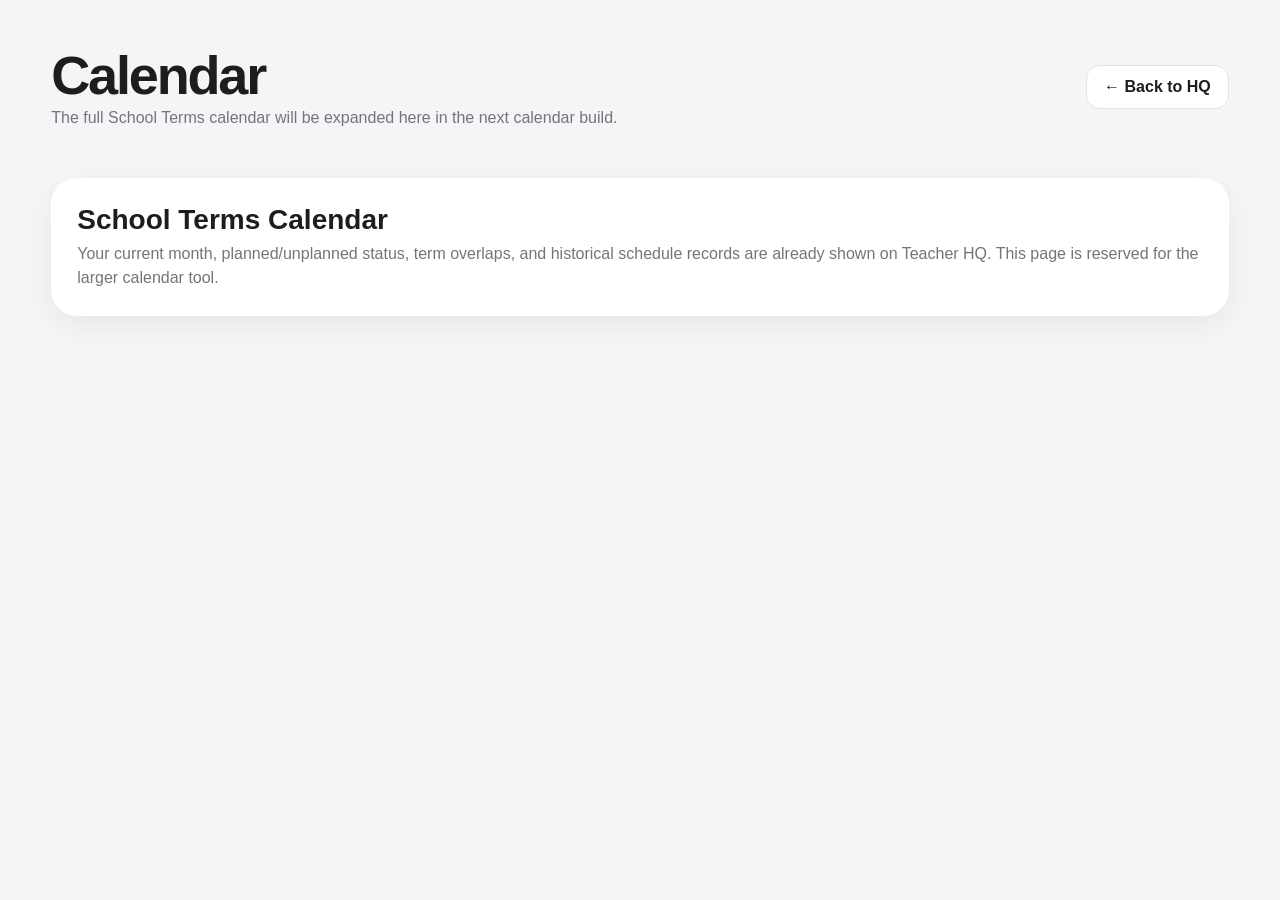
==== calendar.html @ 2811dc29 "Add Grade 4 Math curriculum and refined unit calendar" ====
<!DOCTYPE html>
<html lang="en">
<head>
  <meta charset="UTF-8" />
  <meta name="viewport" content="width=device-width, initial-scale=1.0" />
  <title>Calendar — Teacher HQ</title>
  <link rel="stylesheet" href="styles.css?v=5" />
</head>

<body>
  <main class="page-shell">
    <header class="top-bar">
      <div>
        <h1>Calendar</h1>
        <p class="section-subtitle">
          The full School Terms calendar will be expanded here in the next calendar build.
        </p>
      </div>

      <a href="index.html" class="secondary-button" style="text-decoration:none;">
        ← Back to HQ
      </a>
    </header>

    <section class="section">
      <div class="calendar-card">
        <h2>School Terms Calendar</h2>
        <p class="section-subtitle">
          Your current month, planned/unplanned status, term overlaps, and historical schedule records are already shown on Teacher HQ. This page is reserved for the larger calendar tool.
        </p>
      </div>
    </section>
  </main>
</body>
</html>
---- styles.css ----
:root {
  --bg: #f5f5f7;
  --surface: #ffffff;
  --surface-soft: #f0f0f2;
  --text: #1d1d1f;
  --muted: #74747a;
  --border: #e3e3e8;
  --shadow: 0 10px 30px rgba(0, 0, 0, 0.06);
  --radius: 22px;

  --danger: #e5484d;
  --danger-soft: #fff1f1;
  --success: #2e9d62;
  --success-soft: #ecf8f1;
  --warning: #d89a19;
  --warning-soft: #fff8e5;

  --admin: #5f82d9;
  --prep: #9167d8;
  --recess: #f08c46;
  --lunch: #d8ab2f;
  --duty: #3aa5a0;
  --other: #8c8c94;
}

* {
  box-sizing: border-box;
}

html {
  font-family: -apple-system, BlinkMacSystemFont, "Segoe UI", sans-serif;
}

body {
  margin: 0;
  background: var(--bg);
  color: var(--text);
}

button,
input,
select {
  font: inherit;
}

button {
  cursor: pointer;
}

.hidden {
  display: none !important;
}

.view {
  min-height: 100vh;
}

.page-shell {
  width: min(1180px, 92%);
  margin: 0 auto;
  padding: 44px 0 80px;
}

h1,
h2,
h3,
h4,
p {
  margin-top: 0;
}

h1 {
  margin-bottom: 0;
  font-size: clamp(36px, 5vw, 54px);
  letter-spacing: -0.04em;
}

h2 {
  margin-bottom: 6px;
  font-size: 28px;
}

h3 {
  margin-bottom: 8px;
  font-size: 21px;
}

.section {
  margin-top: 48px;
}

.section-heading-row {
  display: flex;
  align-items: flex-start;
  justify-content: space-between;
  gap: 20px;
  margin-bottom: 18px;
}

.section-subtitle {
  margin: 0;
  color: var(--muted);
  line-height: 1.5;
}

.small-label {
  margin: 0 0 4px;
  color: var(--muted);
  font-size: 12px;
  font-weight: 700;
  text-transform: uppercase;
  letter-spacing: 0.07em;
}


/* ---------------------------------------------------------
   BUTTONS
---------------------------------------------------------- */

.primary-button,
.secondary-button {
  border: 0;
  border-radius: 14px;
  padding: 12px 17px;
  font-weight: 700;
}

.primary-button {
  background: #1d1d1f;
  color: white;
}

.primary-button:hover {
  background: #353538;
}

.secondary-button {
  background: var(--surface);
  color: var(--text);
  border: 1px solid var(--border);
}

.secondary-button:hover {
  background: #fafafa;
}

.text-button {
  padding: 0;
  border: 0;
  background: transparent;
  color: #5668d8;
  font-weight: 700;
}

.icon-button,
.close-button {
  display: grid;
  place-items: center;
  border: 0;
  background: var(--surface-soft);
  color: var(--text);
}

.icon-button {
  width: 38px;
  height: 38px;
  border-radius: 50%;
}

.close-button {
  width: 38px;
  height: 38px;
  border-radius: 12px;
  font-size: 25px;
}

.stacked-actions {
  display: flex;
  justify-content: center;
  flex-wrap: wrap;
  gap: 10px;
}


/* ---------------------------------------------------------
   USER SELECTION
---------------------------------------------------------- */

.user-selection-shell {
  width: min(850px, 92%);
  margin: 0 auto;
  padding: 90px 0;
  text-align: center;
}

.welcome-heading {
  margin-bottom: 38px;
}

.welcome-heading p {
  margin-top: 12px;
  color: var(--muted);
}

.profile-grid {
  display: grid;
  grid-template-columns: repeat(auto-fit, minmax(170px, 1fr));
  gap: 18px;
  margin: 0 auto 28px;
}

.profile-card {
  padding: 25px;
  border: 1px solid var(--border);
  border-radius: var(--radius);
  background: var(--surface);
  box-shadow: var(--shadow);
  transition:
    transform 0.18s ease,
    box-shadow 0.18s ease;
}

.profile-card:hover {
  transform: translateY(-3px);
  box-shadow: 0 14px 34px rgba(0, 0, 0, 0.09);
}

.profile-avatar {
  width: 74px;
  height: 74px;
  margin: 0 auto 14px;
  border-radius: 50%;
  overflow: hidden;
  background: #dddddf;
}

.profile-avatar img,
.mini-avatar img {
  width: 100%;
  height: 100%;
  object-fit: cover;
}

.profile-name {
  margin: 0;
  font-weight: 750;
  font-size: 18px;
}


/* ---------------------------------------------------------
   HEADER
---------------------------------------------------------- */

.top-bar {
  display: flex;
  align-items: center;
  justify-content: space-between;
  gap: 20px;
}

.current-user-area {
  display: flex;
  align-items: center;
  gap: 11px;
}

.mini-avatar {
  width: 46px;
  height: 46px;
  flex: 0 0 auto;
  border-radius: 50%;
  overflow: hidden;
}

.current-user-text {
  display: flex;
  flex-direction: column;
  align-items: flex-start;
  gap: 3px;
}

#currentUsername {
  font-weight: 750;
}

.read-only-badge {
  display: inline-block;
  margin-top: 8px;
  padding: 5px 9px;
  border-radius: 999px;
  background: #ececf2;
  color: #5d5d65;
  font-size: 12px;
  font-weight: 750;
}

body.read-only .edit-only {
  display: none !important;
}


/* ---------------------------------------------------------
   NOTICES
---------------------------------------------------------- */

.notice {
  display: flex;
  align-items: flex-start;
  gap: 14px;
  margin-bottom: 14px;
  padding: 16px 18px;
  border-radius: 16px;
  border: 1px solid var(--border);
}

.notice > div:nth-child(2) {
  flex: 1;
}

.notice strong {
  display: block;
  margin-bottom: 4px;
}

.notice p {
  margin: 0;
  font-size: 13px;
  line-height: 1.4;
}

.notice-icon {
  display: grid;
  place-items: center;
  width: 34px;
  height: 34px;
  flex: 0 0 auto;
  border-radius: 50%;
  color: white;
  font-weight: 800;
}

.notice-danger {
  border-color: #f0b5b5;
  background: var(--danger-soft);
}

.notice-danger .notice-icon {
  background: var(--danger);
}

.notice-danger p {
  color: #7d4a4a;
}

.notice-warning {
  border-color: #ead395;
  background: var(--warning-soft);
}

.notice-warning .notice-icon {
  background: var(--warning);
}

.notice-warning p {
  color: #775f24;
}

.notice-backup {
  border-color: #c9d3f0;
  background: #f2f5ff;
}

.notice-backup .notice-icon {
  background: #5f76c7;
}

.notice-backup p {
  color: #56617e;
}


/* ---------------------------------------------------------
   CALENDAR
---------------------------------------------------------- */

.calendar-card {
  padding: 26px;
  border-radius: 26px;
  background: var(--surface);
  box-shadow: var(--shadow);
  cursor: pointer;
  transition:
    transform 0.18s ease,
    box-shadow 0.18s ease;
}

.calendar-card:hover {
  transform: translateY(-2px);
  box-shadow: 0 14px 34px rgba(0, 0, 0, 0.09);
}

.calendar-header {
  display: flex;
  align-items: center;
  justify-content: space-between;
  gap: 18px;
  margin-bottom: 18px;
}

.calendar-header h3 {
  margin: 0;
  font-size: 25px;
}

.calendar-controls {
  display: flex;
  gap: 8px;
}

.calendar-grid {
  display: grid;
  grid-template-columns: repeat(7, minmax(0, 1fr));
  gap: 7px;
}

.weekday {
  padding: 7px 2px 9px;
  text-align: center;
  color: var(--muted);
  font-size: 12px;
  font-weight: 700;
}

.day {
  position: relative;
  min-height: 66px;
  padding: 8px;
  border-radius: 13px;
  background: #fbfbfc;
  font-size: 14px;
  cursor: pointer;
}

.day:hover {
  outline: 2px solid #dedee4;
}

.day.weekend {
  color: #a2a2a8;
  background: #f4f4f5;
}

.day.today {
  box-shadow: inset 0 0 0 2px #1d1d1f;
  font-weight: 800;
}

.day.past {
  opacity: 0.55;
}

.day.empty {
  visibility: hidden;
}

.day-number {
  display: inline-block;
  min-width: 24px;
}

.day-statuses {
  display: flex;
  flex-wrap: wrap;
  gap: 4px;
  margin-top: 7px;
}

.calendar-status {
  display: inline-flex;
  align-items: center;
  justify-content: center;
  min-width: 20px;
  height: 20px;
  padding: 0 6px;
  border-radius: 999px;
  color: white;
  font-size: 10px;
  font-weight: 800;
}

.status-red {
  background: var(--danger);
}

.status-green {
  background: var(--success);
}

.status-yellow {
  background: var(--warning);
  color: #33260a;
}

.calendar-legend {
  display: flex;
  flex-wrap: wrap;
  gap: 14px;
  margin-top: 16px;
  color: var(--muted);
  font-size: 12px;
}

.calendar-legend span {
  display: inline-flex;
  align-items: center;
  gap: 6px;
}

.legend-dot {
  width: 9px;
  height: 9px;
  border-radius: 50%;
}

.legend-red {
  background: var(--danger);
}

.legend-green {
  background: var(--success);
}

.legend-yellow {
  background: var(--warning);
}

.legend-grey {
  background: #a7a7ae;
}

.calendar-footer {
  margin-top: 14px;
  color: var(--muted);
  font-size: 13px;
  text-align: right;
}


/* ---------------------------------------------------------
   TERM SUMMARY / TERMS
---------------------------------------------------------- */

.term-summary-list {
  display: grid;
  grid-template-columns: repeat(auto-fit, minmax(210px, 1fr));
  gap: 12px;
  margin-top: 18px;
}

.term-summary-card,
.term-card {
  padding: 17px;
  border: 1px solid var(--border);
  border-radius: 17px;
  background: var(--surface);
}

.term-summary-card strong,
.term-card strong {
  display: block;
}

.term-summary-meta,
.term-meta {
  margin-top: 5px;
  color: var(--muted);
  font-size: 12px;
  line-height: 1.45;
}

.term-summary-card.current {
  border-color: #9bcbb0;
  box-shadow: inset 0 0 0 1px #9bcbb0;
}

.term-summary-card.past-term {
  opacity: 0.6;
}

.terms-list {
  display: grid;
  gap: 12px;
}

.term-card {
  display: flex;
  align-items: center;
  justify-content: space-between;
  gap: 18px;
}

.term-card-actions {
  flex: 0 0 auto;
}


/* ---------------------------------------------------------
   WEEKLY SCHEDULE
---------------------------------------------------------- */

.weekly-term-group {
  margin-bottom: 24px;
}

.weekly-term-heading {
  display: flex;
  align-items: baseline;
  justify-content: space-between;
  gap: 12px;
  margin-bottom: 10px;
}

.weekly-term-heading p {
  margin: 0;
  color: var(--muted);
  font-size: 12px;
}

.weekly-schedule {
  display: grid;
  grid-template-columns: repeat(7, minmax(150px, 1fr));
  gap: 12px;
  overflow-x: auto;
}

.weekday-column {
  min-width: 150px;
  padding: 15px;
  border-radius: 18px;
  background: var(--surface);
  border: 1px solid var(--border);
}

.weekday-column h4 {
  margin-bottom: 13px;
  text-align: center;
}

.weekend-column {
  background: #f3f3f5;
  opacity: 0.78;
}

.weekday-blocks {
  display: flex;
  flex-direction: column;
  gap: 9px;
}

.schedule-block {
  padding: 11px;
  border-radius: 13px;
  background: #f2f2f4;
  border-left: 4px solid var(--other);
}

.schedule-block.block-instructional-unplanned {
  background: var(--danger-soft);
  border-left-color: var(--danger);
}

.schedule-block.block-instructional-planned {
  background: var(--success-soft);
  border-left-color: var(--success);
}

.schedule-block.block-admin {
  border-left-color: var(--admin);
}

.schedule-block.block-prep {
  border-left-color: var(--prep);
}

.schedule-block.block-recess {
  border-left-color: var(--recess);
}

.schedule-block.block-lunch {
  border-left-color: var(--lunch);
}

.schedule-block.block-duty {
  border-left-color: var(--duty);
}

.schedule-block.block-other {
  border-left-color: var(--other);
}

.schedule-block-time {
  margin-bottom: 4px;
  font-size: 12px;
  color: var(--muted);
  font-weight: 700;
}

.schedule-block-title {
  font-weight: 750;
  line-height: 1.3;
}

.schedule-block-detail {
  margin-top: 3px;
  color: var(--muted);
  font-size: 12px;
  line-height: 1.35;
}

.schedule-block-actions {
  display: flex;
  gap: 10px;
  margin-top: 9px;
}

.schedule-block-actions button {
  padding: 0;
  border: 0;
  background: transparent;
  color: #5668d8;
  font-size: 12px;
  font-weight: 700;
}


/* ---------------------------------------------------------
   BACKUP & SHARE
---------------------------------------------------------- */

.backup-actions {
  display: flex;
  flex-wrap: wrap;
  gap: 10px;
}

.backup-status {
  margin-top: 12px;
}


/* ---------------------------------------------------------
   DAY DETAILS
---------------------------------------------------------- */

.day-details-list {
  display: grid;
  gap: 10px;
}

.day-detail-card {
  padding: 14px;
  border: 1px solid var(--border);
  border-radius: 14px;
  background: #fafafa;
  border-left: 4px solid var(--other);
}

.day-detail-card.past-occurrence {
  opacity: 0.62;
}

.day-detail-card.status-unplanned {
  background: var(--danger-soft);
  border-left-color: var(--danger);
}

.day-detail-card.status-planned {
  background: var(--success-soft);
  border-left-color: var(--success);
}

.day-detail-card.status-conflict {
  box-shadow: inset 0 0 0 2px #e8c564;
}

.day-detail-header {
  display: flex;
  justify-content: space-between;
  gap: 14px;
}

.day-detail-actions {
  margin-top: 10px;
}

.conflict-note {
  display: inline-block;
  margin-top: 7px;
  padding: 4px 7px;
  border-radius: 8px;
  background: var(--warning-soft);
  color: #765d20;
  font-size: 11px;
  font-weight: 700;
}


/* ---------------------------------------------------------
   MODALS
---------------------------------------------------------- */

.modal {
  width: min(650px, 92vw);
  max-height: 90vh;
  padding: 0;
  border: 0;
  border-radius: 24px;
  background: transparent;
}

.large-modal {
  width: min(1150px, 95vw);
}

.modal::backdrop {
  background: rgba(20, 20, 24, 0.42);
  backdrop-filter: blur(4px);
}

.modal-content {
  max-height: 90vh;
  overflow-y: auto;
  padding: 27px;
  border-radius: 24px;
  background: var(--surface);
}

.modal-heading {
  display: flex;
  align-items: flex-start;
  justify-content: space-between;
  gap: 16px;
  margin-bottom: 25px;
}

.modal-heading h2 {
  margin: 0;
}

.modal-actions {
  display: flex;
  justify-content: flex-end;
  gap: 10px;
  margin-top: 28px;
}


/* ---------------------------------------------------------
   FORMS
---------------------------------------------------------- */

.form-field {
  display: flex;
  flex-direction: column;
  gap: 7px;
  margin-bottom: 17px;
}

.form-field > span,
.form-field legend,
.field-heading {
  font-size: 13px;
  font-weight: 750;
}

.form-field small {
  color: var(--muted);
  font-weight: 500;
  line-height: 1.4;
}

.form-field input,
.form-field select {
  width: 100%;
  padding: 11px 12px;
  border: 1px solid var(--border);
  border-radius: 12px;
  background: #fafafa;
  color: var(--text);
  outline: none;
}

.form-field input:focus,
.form-field select:focus {
  border-color: #9a9af8;
  box-shadow: 0 0 0 3px rgba(100, 100, 255, 0.11);
}

.form-grid {
  display: grid;
  grid-template-columns: repeat(3, minmax(0, 1fr));
  gap: 14px;
}

.two-column-grid {
  grid-template-columns: repeat(2, minmax(0, 1fr));
}

fieldset.form-field {
  padding: 0;
  border: 0;
}

.colour-options {
  display: flex;
  flex-wrap: wrap;
  gap: 10px;
  margin-top: 7px;
}

.colour-choice {
  width: 38px;
  height: 38px;
  border: 3px solid transparent;
  border-radius: 50%;
  background: var(--profile-colour);
}

.colour-choice.selected {
  border-color: #1d1d1f;
  transform: scale(1.08);
}

.setup-section {
  padding-top: 6px;
  margin-bottom: 30px;
}

.checkbox-row {
  display: flex;
  align-items: center;
  gap: 9px;
  margin: 5px 0 16px;
  font-weight: 650;
}

.split-grade-options {
  display: grid;
  grid-template-columns: repeat(auto-fit, minmax(115px, 1fr));
  gap: 8px;
  margin-bottom: 16px;
}

.split-grade-options label {
  display: flex;
  align-items: center;
  gap: 7px;
  padding: 9px;
  border: 1px solid var(--border);
  border-radius: 11px;
}

.custom-entry-row {
  display: flex;
  gap: 20px;
  margin-top: 10px;
}


/* ---------------------------------------------------------
   REPEATING DAY SELECTOR
---------------------------------------------------------- */

.day-selector-field {
  grid-column: 1 / -1;
}

.day-checkbox-row {
  display: grid;
  grid-template-columns: repeat(7, minmax(58px, 1fr));
  gap: 8px;
}

.day-checkbox {
  position: relative;
}

.day-checkbox input {
  position: absolute;
  opacity: 0;
  pointer-events: none;
}

.day-checkbox span {
  display: block;
  padding: 10px 8px;
  border: 1px solid var(--border);
  border-radius: 11px;
  background: #fafafa;
  text-align: center;
  font-size: 13px;
  font-weight: 700;
  transition:
    background 0.15s ease,
    border-color 0.15s ease,
    transform 0.15s ease;
}

.day-checkbox input:checked + span {
  background: #1d1d1f;
  color: white;
  border-color: #1d1d1f;
}

.day-checkbox span:hover {
  transform: translateY(-1px);
}

.day-checkbox.weekend-day span {
  color: #99999f;
  background: #f2f2f4;
}

.day-checkbox.weekend-day input:checked + span {
  color: white;
  background: #66666b;
  border-color: #66666b;
}


/* ---------------------------------------------------------
   MOBILE
---------------------------------------------------------- */

@media (max-width: 800px) {
  .top-bar,
  .section-heading-row,
  .term-card {
    align-items: flex-start;
    flex-direction: column;
  }

  .form-grid,
  .two-column-grid {
    grid-template-columns: 1fr;
  }

  .notice {
    flex-wrap: wrap;
  }
}

@media (max-width: 520px) {
  .day-checkbox-row {
    grid-template-columns: repeat(4, 1fr);
  }

  .page-shell {
    padding-top: 28px;
  }

  .user-selection-shell {
    padding-top: 55px;
  }

  .calendar-card {
    padding: 17px;
  }

  .day {
    min-height: 52px;
    padding: 6px;
  }

  .current-user-area {
    width: 100%;
  }
}

/* =========================================================
   RELEASE: DAYS OFF + READ-ONLY UPLOAD + UNIT PLANNER
========================================================= */

.title-row {
  display: flex;
  align-items: center;
  gap: 12px;
  flex-wrap: wrap;
}

.avatar-initial {
  width: 100%;
  height: 100%;
  display: grid;
  place-items: center;
  font-size: 24px;
  font-weight: 800;
  color: #1d1d1f;
}

.section-action-row {
  display: flex;
  gap: 10px;
  flex-wrap: wrap;
}

.icon-text-button {
  white-space: nowrap;
}

.extra-large-modal {
  width: min(1280px, 96vw);
}

.notice-info {
  background: #eef6ff;
  border-color: #b9d7ff;
}

.notice-info .notice-icon {
  background: #4e8de8;
}

.notice-info p {
  color: #49627e;
}

.legend-blue {
  background: #4e8de8;
}

.legend-available {
  background: #30b978;
}

.legend-off {
  background: #4e8de8;
}

.legend-purple {
  background: #8c6cff;
}

.weekend-heading {
  opacity: .55;
}

.day.no-school-day {
  background: #eef5ff;
  color: #49627e;
  box-shadow: inset 0 0 0 1px #c5dcfa;
}

.day-off-chip {
  position: absolute;
  left: 5px;
  right: 5px;
  bottom: 5px;
  border-radius: 7px;
  padding: 3px 5px;
  background: #dbeaff;
  color: #315f98;
  font-size: 9px;
  font-weight: 800;
  text-align: center;
  overflow: hidden;
  text-overflow: ellipsis;
  white-space: nowrap;
}

.day-off-chip.pd-chip {
  background: #d8eaff;
  color: #245eaa;
}

.day-exception-summary {
  margin-bottom: 14px;
  padding: 13px 15px;
  border-radius: 14px;
  background: #eef5ff;
  border: 1px solid #c5dcfa;
  color: #315f98;
  font-weight: 700;
}

.day-exception-summary.pd-summary {
  background: #eef6ff;
}

.days-off-layout {
  display: grid;
  grid-template-columns: minmax(0, 1fr) minmax(320px, .8fr);
  gap: 28px;
}

.day-off-form {
  padding: 18px;
  border: 1px solid var(--border);
  border-radius: 18px;
  background: #fafafa;
}

.days-off-list {
  display: flex;
  flex-direction: column;
  gap: 10px;
}

.day-off-card {
  display: flex;
  align-items: center;
  justify-content: space-between;
  gap: 16px;
  padding: 14px;
  border: 1px solid var(--border);
  border-radius: 14px;
  background: var(--surface);
}

.day-off-pd-day {
  border-left: 4px solid #4e8de8;
}

.day-off-holiday {
  border-left: 4px solid #35a66f;
}

.day-off-other {
  border-left: 4px solid #8c8c94;
}

.danger-text {
  color: #c53e45;
}

.compact-actions {
  margin-top: 10px;
}

.unit-overview-list,
.unit-planner-list {
  display: grid;
  grid-template-columns: repeat(auto-fit, minmax(230px, 1fr));
  gap: 14px;
}

.empty-state-card {
  padding: 22px;
  border: 1px dashed #cfd0d6;
  border-radius: 18px;
  background: rgba(255,255,255,.55);
  color: var(--muted);
  line-height: 1.45;
}

.empty-state {
  color: var(--muted);
  line-height: 1.5;
}

.unit-card {
  display: flex;
  flex-direction: column;
  align-items: flex-start;
  gap: 7px;
  width: 100%;
  padding: 18px;
  border: 1px solid var(--border);
  border-radius: 18px;
  background: var(--surface);
  color: var(--text);
  text-align: left;
  box-shadow: 0 5px 18px rgba(0,0,0,.04);
  transition: transform .15s ease, box-shadow .15s ease;
}

.unit-card:hover {
  transform: translateY(-2px);
  box-shadow: 0 9px 24px rgba(0,0,0,.08);
}

.unit-card strong {
  font-size: 18px;
}

.unit-review-flag,
.unit-surplus-label {
  display: inline-flex;
  padding: 5px 8px;
  border-radius: 999px;
  font-size: 11px;
  font-weight: 750;
}

.unit-review-flag {
  background: #fff5cf;
  color: #7b6512;
}

.unit-surplus-label {
  background: #edf8f1;
  color: #28784d;
}

.unit-wizard-content {
  min-height: min(780px, 90vh);
}

.wizard-progress {
  display: grid;
  grid-template-columns: repeat(4, 1fr);
  gap: 8px;
  margin-bottom: 26px;
}

.wizard-progress span {
  padding: 9px 10px;
  border-radius: 999px;
  background: #eeeef1;
  color: var(--muted);
  text-align: center;
  font-size: 12px;
  font-weight: 750;
}

.wizard-progress span.active {
  background: #1d1d1f;
  color: white;
}

.wizard-progress span.complete {
  background: #e8f6ee;
  color: #28784d;
}

.wizard-step {
  min-height: 430px;
}

.wizard-actions {
  display: flex;
  justify-content: space-between;
  gap: 12px;
  margin-top: 24px;
  padding-top: 18px;
  border-top: 1px solid var(--border);
}

.manual-class-box {
  margin-top: 22px;
  padding: 18px;
  border-radius: 16px;
  background: #f7f7f9;
  border: 1px solid var(--border);
}

.selection-summary {
  margin-top: 16px;
  padding: 13px 15px;
  border-radius: 14px;
  background: #f0f3ff;
  border: 1px solid #d8defa;
  color: #34427d;
  line-height: 1.45;
}

.allocation-grid {
  display: grid;
  grid-template-columns: 1fr auto 1fr;
  align-items: center;
  gap: 18px;
  margin-top: 18px;
}

.allocation-or {
  width: 42px;
  height: 42px;
  display: grid;
  place-items: center;
  border-radius: 50%;
  background: #eeeef1;
  color: var(--muted);
  font-size: 12px;
  font-weight: 800;
}

.curriculum-browser {
  display: flex;
  flex-direction: column;
  gap: 10px;
}

.curriculum-level {
  border: 1px solid var(--border);
  border-radius: 14px;
  background: var(--surface);
  overflow: hidden;
}

.curriculum-level > summary {
  display: flex;
  align-items: center;
  justify-content: space-between;
  gap: 12px;
  padding: 14px 16px;
  cursor: pointer;
  list-style: none;
}

.curriculum-level > summary::-webkit-details-marker {
  display: none;
}

.curriculum-level > summary::before {
  content: "▸";
  margin-right: 7px;
  color: var(--muted);
}

.curriculum-level[open] > summary::before {
  content: "▾";
}

.curriculum-grade {
  border-left: 5px solid #33c7ff;
}

.curriculum-organizing-idea,
.curriculum-gq,
.curriculum-lo {
  margin: 0 14px 12px;
  box-shadow: none;
}

.curriculum-organizing-idea {
  border-left: 4px solid #8c6cff;
}

.curriculum-gq {
  border-left: 4px solid #ffb347;
}

.curriculum-lo {
  border-left: 4px solid #39d98a;
}

.curriculum-card-title {
  display: flex;
  flex-direction: column;
  gap: 4px;
  flex: 1;
}

.curriculum-card-title strong {
  font-size: 15px;
}

.curriculum-card-title small {
  color: var(--muted);
  font-weight: 500;
  line-height: 1.35;
}

.curriculum-select-all {
  border: 0;
  border-radius: 999px;
  padding: 6px 9px;
  background: #f0f0f3;
  color: #4f4f58;
  font-size: 11px;
  font-weight: 750;
  white-space: nowrap;
}

.curriculum-select-all.selected {
  background: #1d1d1f;
  color: white;
}

.curriculum-type-box {
  margin: 10px 14px 14px;
  padding: 12px;
  border-radius: 12px;
  background: #fafafa;
  border: 1px solid #ececf0;
}

.curriculum-type-header {
  display: flex;
  align-items: center;
  justify-content: space-between;
  gap: 10px;
  margin-bottom: 9px;
}

.curriculum-leaf {
  display: flex;
  align-items: flex-start;
  gap: 9px;
  padding: 8px 4px;
  line-height: 1.42;
  font-size: 13px;
}

.curriculum-leaf input {
  margin-top: 3px;
}

.unit-month-title {
  margin: 8px 0 14px;
  font-size: 22px;
}

.unit-calendar-grid {
  margin-bottom: 12px;
}

.unit-calendar-day {
  border: 0;
  color: inherit;
  font: inherit;
  cursor: pointer;
}

.unit-calendar-day:hover {
  box-shadow: inset 0 0 0 2px #8c6cff;
}

.unit-calendar-day.unit-start-date {
  box-shadow: inset 0 0 0 3px #1d1d1f;
}

.unit-calendar-day.unit-lesson-date {
  background: #f0ebff;
}

.unit-calendar-day.unit-off-day {
  background: #eef5ff;
  color: #49627e;
}

.unit-calendar-note {
  position: relative;
  display: block;
  width: calc(100% - 8px);
  margin: 2px auto;
  padding: 3px 4px;
  border-radius: 6px;
  font-size: 9px;
  font-weight: 750;
  line-height: 1.2;
}

.available-note {
  background: #e9f7ef;
  color: #28784d;
}

.allocated-note {
  background: #eee8ff;
  color: #6551a5;
}

.off-note {
  background: #dbeaff;
  color: #315f98;
}

.unit-calendar-legend {
  display: flex;
  gap: 16px;
  flex-wrap: wrap;
  color: var(--muted);
  font-size: 12px;
  margin: 10px 0 16px;
}

.lesson-preview-list,
.unit-lesson-list,
.curriculum-summary-list {
  display: flex;
  flex-direction: column;
  gap: 9px;
  margin-top: 14px;
}

.lesson-preview-card {
  display: flex;
  justify-content: space-between;
  gap: 12px;
  padding: 11px 13px;
  border-radius: 12px;
  background: #f5f1ff;
  border-left: 4px solid #8c6cff;
}

.lesson-preview-card span {
  color: var(--muted);
  font-size: 12px;
}

.unit-detail-stats,
.lesson-placeholder-details {
  display: grid;
  grid-template-columns: repeat(4, minmax(0, 1fr));
  gap: 12px;
  margin-bottom: 26px;
}

.curriculum-summary-item {
  display: grid;
  grid-template-columns: 130px 1fr;
  gap: 8px 14px;
  padding: 12px 14px;
  border: 1px solid var(--border);
  border-radius: 12px;
  background: #fff;
}

.curriculum-summary-item small {
  grid-column: 2;
  color: var(--muted);
}

.unit-lesson-button {
  display: flex;
  flex-direction: column;
  align-items: flex-start;
  gap: 4px;
  width: 100%;
  padding: 13px 15px;
  border: 1px solid var(--border);
  border-radius: 14px;
  background: #fff;
  color: var(--text);
  text-align: left;
}

.unit-lesson-button:hover {
  border-color: #a99bea;
  background: #faf8ff;
}

.unit-lesson-button span,
.unit-lesson-button small {
  color: var(--muted);
}

.unit-allocation-link {
  display: inline-flex;
  margin-top: 9px;
  padding: 6px 9px;
  border: 0;
  border-radius: 9px;
  background: #eee8ff;
  color: #604da3;
  font-size: 12px;
  font-weight: 750;
}

.mini-empty {
  font-size: 12px;
}

@media (max-width: 850px) {
  .days-off-layout,
  .allocation-grid {
    grid-template-columns: 1fr;
  }

  .allocation-or {
    margin: 0 auto;
  }

  .unit-detail-stats,
  .lesson-placeholder-details {
    grid-template-columns: repeat(2, minmax(0, 1fr));
  }

  .curriculum-summary-item {
    grid-template-columns: 1fr;
  }

  .curriculum-summary-item small {
    grid-column: 1;
  }
}

@media (max-width: 560px) {
  .section-action-row,
  .backup-actions,
  .stacked-actions {
    width: 100%;
  }

  .section-action-row > *,
  .backup-actions > *,
  .stacked-actions > * {
    width: 100%;
  }

  .wizard-progress {
    grid-template-columns: repeat(2, 1fr);
  }

  .unit-detail-stats,
  .lesson-placeholder-details {
    grid-template-columns: 1fr;
  }

  .lesson-preview-card {
    flex-direction: column;
  }
}

.unit-calendar-grid .day {
  min-height: 92px;
  align-content: start;
  padding-top: 8px;
}

/* =========================================================
   RELEASE 5 — REFINED DATES, DAYS OFF, UNIT COLOURS
========================================================== */

.form-field textarea {
  width: 100%;
  padding: 12px 13px;
  border: 1px solid var(--border);
  border-radius: 12px;
  background: #fafafa;
  color: var(--text);
  outline: none;
  resize: vertical;
  font: inherit;
  line-height: 1.45;
}

.form-field textarea:focus {
  border-color: #9a9af8;
  box-shadow: 0 0 0 3px rgba(100, 100, 255, 0.11);
}

/* Larger native date controls throughout Teacher HQ. */
input[type="date"] {
  min-height: 52px;
  padding: 12px 14px !important;
  border-radius: 14px !important;
  font-size: 16px;
  font-weight: 700;
  background: #fff !important;
}

.refined-days-off-layout {
  grid-template-columns: minmax(0, 1.12fr) minmax(330px, .88fr);
  align-items: start;
}

.refined-day-off-form {
  display: flex;
  flex-direction: column;
  gap: 16px;
  padding: 0;
  border: 0;
  background: transparent;
}

.day-off-question-card,
.date-range-panel,
.saved-days-panel {
  padding: 20px;
  border: 1px solid var(--border);
  border-radius: 20px;
  background: var(--surface);
  box-shadow: 0 7px 24px rgba(0,0,0,.035);
}

.question-kicker {
  margin: 0 0 5px;
  color: var(--muted);
  font-size: 11px;
  font-weight: 800;
  letter-spacing: .08em;
  text-transform: uppercase;
}

.day-off-question-card h3,
.date-range-heading h3 {
  margin-bottom: 14px;
}

.choice-card-row {
  display: grid;
  gap: 10px;
}

.two-choice-row {
  grid-template-columns: repeat(2, minmax(0, 1fr));
}

.choice-card {
  position: relative;
  display: block;
  cursor: pointer;
}

.choice-card input {
  position: absolute;
  opacity: 0;
  pointer-events: none;
}

.choice-card > span {
  display: flex;
  flex-direction: column;
  gap: 4px;
  min-height: 86px;
  padding: 16px;
  border: 1px solid var(--border);
  border-radius: 16px;
  background: #fafafa;
  transition: transform .15s ease, border-color .15s ease, box-shadow .15s ease, background .15s ease;
}

.choice-card > span:hover {
  transform: translateY(-1px);
  border-color: #c9c9d1;
}

.choice-card input:checked + span {
  border-color: #1d1d1f;
  background: #fff;
  box-shadow: inset 0 0 0 2px #1d1d1f, 0 8px 20px rgba(0,0,0,.05);
}

.choice-card strong {
  font-size: 16px;
}

.choice-card small {
  color: var(--muted);
  line-height: 1.35;
}

.date-range-panel {
  margin-bottom: 16px;
  background: #f8f8fa;
}

.date-range-heading {
  display: flex;
  align-items: flex-end;
  justify-content: space-between;
  gap: 16px;
  margin-bottom: 14px;
}

.date-range-heading h3 {
  margin-bottom: 0;
}

.date-range-hint {
  color: var(--muted);
  font-size: 12px;
}

.date-range-grid {
  display: grid;
  grid-template-columns: 1fr auto 1fr;
  align-items: end;
  gap: 12px;
}

.date-card {
  display: flex;
  flex-direction: column;
  gap: 7px;
  padding: 14px;
  border: 1px solid var(--border);
  border-radius: 16px;
  background: #fff;
}

.date-card > span {
  color: var(--muted);
  font-size: 12px;
  font-weight: 800;
  text-transform: uppercase;
  letter-spacing: .04em;
}

.date-card input[type="date"] {
  min-height: 58px;
  border: 0 !important;
  padding: 8px 2px !important;
  background: transparent !important;
  font-size: 18px;
  box-shadow: none !important;
}

.date-range-arrow {
  padding-bottom: 30px;
  color: var(--muted);
  font-size: 22px;
  font-weight: 800;
}

.day-off-detail-fields {
  padding: 20px;
  border: 1px solid var(--border);
  border-radius: 20px;
  background: #fff;
}

.location-search-row {
  display: grid;
  grid-template-columns: 1fr auto;
  gap: 9px;
}

.location-search-row .secondary-button {
  white-space: nowrap;
}

.saved-days-panel {
  position: sticky;
  top: 18px;
  max-height: 70vh;
  overflow: auto;
}

.compact-heading-row {
  margin-bottom: 12px;
}

.day-off-card {
  align-items: flex-start;
}

.day-off-card-copy {
  min-width: 0;
}

.day-off-card-copy > strong {
  font-size: 15px;
}

.day-off-date-label {
  margin: 3px 0 5px;
  font-size: 12px;
  font-weight: 800;
}

/* Calendar exceptions remain visible, but faint. */
.day.no-school-day {
  color: #4c4c55;
  box-shadow: none;
}

.day.no-school-holiday {
  background: #eff8f1;
  box-shadow: inset 0 0 0 1px #d4ead9;
}

.day.no-school-pd-day {
  background: #eef6ff;
  box-shadow: inset 0 0 0 1px #d2e4fa;
}

.day.no-school-other {
  background: #f0f0f2;
  box-shadow: inset 0 0 0 1px #dedee3;
}

.day-off-chip {
  background: transparent;
  color: #315f50;
  font-size: 10px;
  font-weight: 850;
  line-height: 1.15;
  white-space: normal;
  display: -webkit-box;
  -webkit-line-clamp: 2;
  -webkit-box-orient: vertical;
}

.no-school-pd-day .day-off-chip {
  color: #315f98;
}

.no-school-other .day-off-chip {
  color: #5e5e65;
}

/* Curriculum preserves official line/bullet breaks. */
.curriculum-leaf span {
  white-space: pre-line;
}

/* Unit cards use their unit colour only inside the Unit Planner surfaces. */
.unit-card {
  border-left: 6px solid var(--unit-colour, #8c6cff);
}

/* Unit Calendar */
.unit-calendar-heading-row {
  margin-bottom: 12px;
}

.unit-colour-panel {
  display: grid;
  grid-template-columns: minmax(0, 1fr) auto;
  gap: 18px 26px;
  align-items: center;
  margin: 8px 0 20px;
  padding: 18px 20px;
  border: 1px solid var(--border);
  border-radius: 18px;
  background: #fafafa;
}

.unit-colour-copy {
  display: flex;
  flex-direction: column;
  gap: 4px;
}

.unit-colour-copy > span {
  color: var(--muted);
  font-size: 12px;
  line-height: 1.4;
}

.unit-colour-controls {
  display: flex;
  align-items: center;
  gap: 10px;
  flex-wrap: wrap;
  justify-content: flex-end;
}

.colour-spectrum-control {
  width: 54px;
  height: 54px;
  overflow: hidden;
  border: 1px solid var(--border);
  border-radius: 15px;
  background: #fff;
  cursor: pointer;
}

.colour-spectrum-control input[type="color"] {
  width: 72px;
  height: 72px;
  margin: -9px;
  padding: 0;
  border: 0;
  cursor: pointer;
}

.hex-colour-field {
  display: flex;
  align-items: center;
  gap: 7px;
  padding: 7px 9px;
  border: 1px solid var(--border);
  border-radius: 13px;
  background: #fff;
}

.hex-colour-field span {
  color: var(--muted);
  font-size: 11px;
  font-weight: 800;
  text-transform: uppercase;
}

.hex-colour-field input {
  width: 92px;
  padding: 5px 3px;
  border: 0;
  outline: 0;
  background: transparent;
  font-weight: 800;
  text-transform: uppercase;
}

.unit-colour-status {
  grid-column: 1 / -1;
  margin: -7px 0 0;
  font-size: 12px;
  font-weight: 700;
}

.colour-status-ok {
  color: #28784d;
}

.colour-status-error {
  color: #b4232a;
}

.unit-calendar-grid .day {
  min-height: 116px;
  align-content: start;
  padding: 9px 7px;
}

.unit-calendar-day.weekend {
  background: #dddddf;
  color: #74747a;
  box-shadow: inset 0 0 0 1px #ceced2;
}

.unit-calendar-day.unit-off-day {
  color: #4f4f58;
}

.unit-calendar-day.unit-off-holiday {
  background: #eff8f1;
}

.unit-calendar-day.unit-off-pd-day {
  background: #eef6ff;
}

.unit-calendar-day.unit-off-other {
  background: #ededf0;
}

.unit-calendar-day.unit-off-day .off-note {
  background: transparent;
  color: inherit;
  font-weight: 850;
  font-size: 10px;
}

.unit-calendar-day.unit-class-available:not(.weekend) {
  box-shadow: inset 0 0 0 1px #b8dec8;
}

.unit-calendar-day.unit-lesson-date,
.unit-calendar-day.unit-start-date {
  background: var(--unit-colour-soft, #f0ebff);
  color: #1d1d1f;
}

.unit-calendar-day.unit-lesson-date {
  box-shadow: inset 0 0 0 2px var(--unit-colour, #8c6cff);
}

.unit-calendar-day.unit-start-date {
  box-shadow: inset 0 0 0 4px var(--unit-colour, #1d1d1f);
}

.unit-calendar-day.unit-start-date.unit-lesson-date {
  box-shadow: inset 0 0 0 4px var(--unit-colour, #8c6cff);
}

.unit-lesson-note,
.unit-start-note {
  background: var(--unit-colour, #8c6cff);
  color: white;
  font-size: 10px;
  font-weight: 850;
  white-space: normal;
}

.unit-start-note {
  opacity: .9;
}

.available-note {
  background: #e9f7ef;
  color: #28784d;
  font-size: 9px;
}

.allocated-note {
  background: #eee8ff;
  color: #6551a5;
  font-size: 9px;
}

.unit-allocation-link {
  background: #f4f1ff;
  color: #3e3656;
  border-left: 4px solid var(--unit-colour, #8c6cff);
}

@media (max-width: 900px) {
  .refined-days-off-layout,
  .unit-colour-panel {
    grid-template-columns: 1fr;
  }

  .saved-days-panel {
    position: static;
    max-height: none;
  }

  .unit-colour-controls {
    justify-content: flex-start;
  }
}

@media (max-width: 650px) {
  .two-choice-row,
  .date-range-grid,
  .location-search-row {
    grid-template-columns: 1fr;
  }

  .date-range-arrow {
    display: none;
  }

  .date-range-heading {
    align-items: flex-start;
    flex-direction: column;
  }

  .unit-calendar-grid .day {
    min-height: 94px;
  }
}
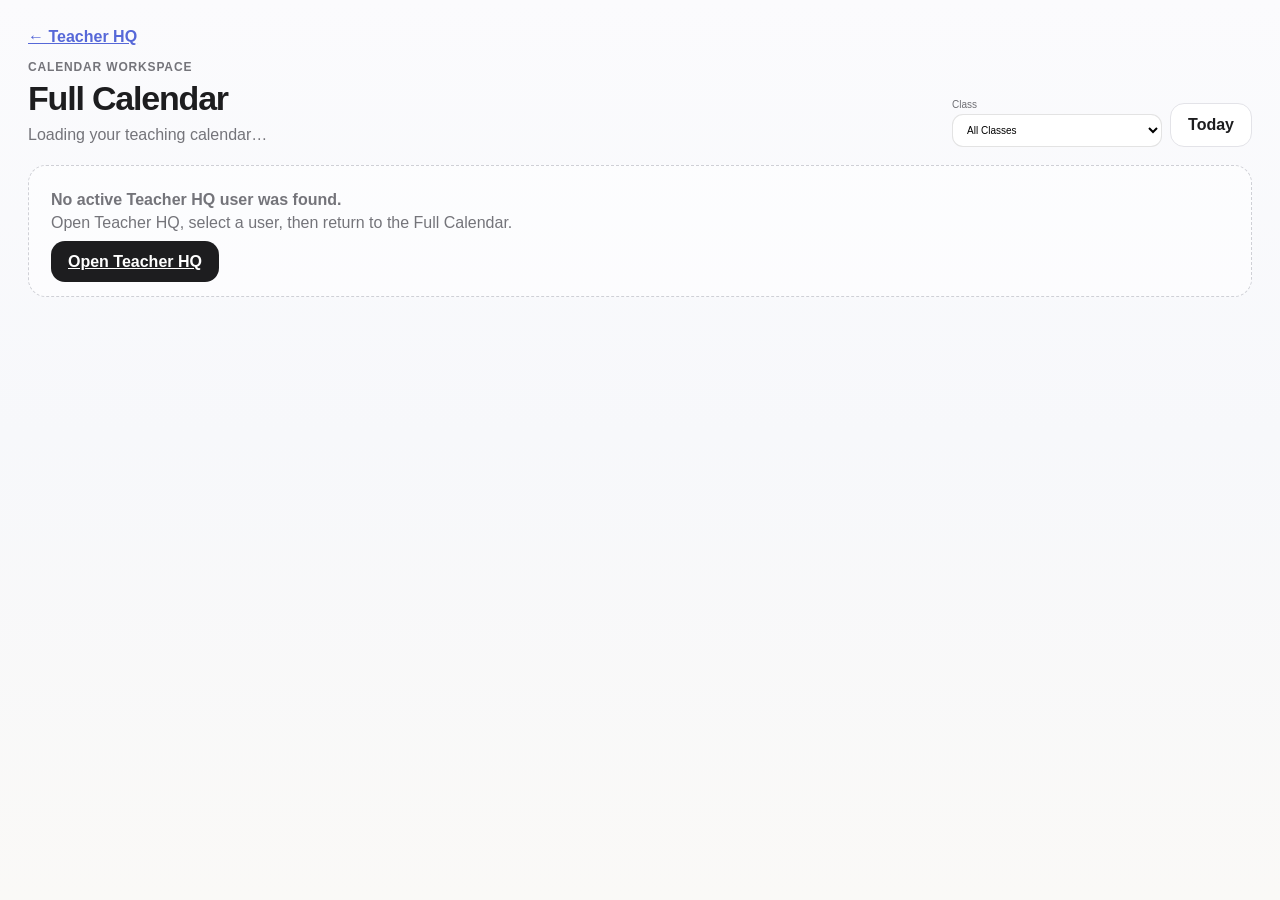
==== commit 48d19300: "Add files via upload Build classes, curriculum progressions, full calendar and planning tools" ====
--- a/calendar.html
+++ b/calendar.html
@@ -2,34 +2,82 @@
 <html lang="en">
 <head>
   <meta charset="UTF-8" />
-  <meta name="viewport" content="width=device-width, initial-scale=1.0" />
-  <title>Calendar — Teacher HQ</title>
-  <link rel="stylesheet" href="styles.css?v=5" />
+  <meta name="viewport" content="width=device-width, initial-scale=1" />
+  <title>Teacher HQ — Full Calendar</title>
+  <link rel="stylesheet" href="styles.css?v=15" />
+  <link rel="stylesheet" href="mega-features.css?v=15" />
+  <link rel="stylesheet" href="calendar-page.css?v=15" />
 </head>
+<body class="full-calendar-page">
+  <main class="full-calendar-shell">
+    <header class="full-calendar-topbar">
+      <div>
+        <a class="text-button calendar-back" href="index.html">← Teacher HQ</a>
+        <p class="small-label">Calendar Workspace</p>
+        <h1 id="fullCalendarTitle">Full Calendar</h1>
+        <p id="fullCalendarMeta" class="section-subtitle">Loading your teaching calendar…</p>
+      </div>
+      <div class="full-calendar-top-actions">
+        <label class="calendar-filter"><span>Class</span><select id="fullCalendarClassFilter"><option value="">All Classes</option></select></label>
+        <button id="fullCalendarToday" class="secondary-button" type="button">Today</button>
+      </div>
+    </header>
 
-<body>
-  <main class="page-shell">
-    <header class="top-bar">
-      <div>
-        <h1>Calendar</h1>
-        <p class="section-subtitle">
-          The full School Terms calendar will be expanded here in the next calendar build.
-        </p>
+    <div id="fullCalendarNoUser" class="empty-state-card hidden">
+      <strong>No active Teacher HQ user was found.</strong>
+      <p>Open Teacher HQ, select a user, then return to the Full Calendar.</p>
+      <a class="primary-button" href="index.html">Open Teacher HQ</a>
+    </div>
+
+    <section id="fullCalendarWorkspace" class="full-calendar-workspace hidden">
+      <div class="full-calendar-main">
+        <div class="full-calendar-controls">
+          <button id="fullCalendarPrev" class="icon-button" aria-label="Previous month">←</button>
+          <div><p class="small-label">Month</p><h2 id="fullCalendarMonth"></h2></div>
+          <button id="fullCalendarNext" class="icon-button" aria-label="Next month">→</button>
+        </div>
+        <div id="fullCalendarGrid" class="full-calendar-grid"></div>
       </div>
 
-      <a href="index.html" class="secondary-button" style="text-decoration:none;">
-        ← Back to HQ
-      </a>
-    </header>
-
-    <section class="section">
-      <div class="calendar-card">
-        <h2>School Terms Calendar</h2>
-        <p class="section-subtitle">
-          Your current month, planned/unplanned status, term overlaps, and historical schedule records are already shown on Teacher HQ. This page is reserved for the larger calendar tool.
-        </p>
-      </div>
+      <aside class="full-calendar-sidebar">
+        <section class="calendar-side-card">
+          <div class="calendar-side-heading"><span>🔔</span><div><strong>Notifications</strong><small>Items that may need attention</small></div></div>
+          <div id="fullCalendarNotifications" class="full-calendar-notifications"></div>
+        </section>
+        <section class="calendar-side-card">
+          <div class="calendar-side-heading"><span>◉</span><div><strong>Legend</strong><small>Calendar signals</small></div></div>
+          <div class="full-calendar-legend">
+            <span><i class="legend-swatch unplanned"></i>Needs planning</span>
+            <span><i class="legend-swatch planned"></i>Planned lesson</span>
+            <span><i class="legend-swatch trip"></i>Field trip</span>
+            <span><i class="legend-swatch off"></i>Day off / PD</span>
+            <span><i class="legend-swatch weekend"></i>Weekend</span>
+          </div>
+        </section>
+      </aside>
     </section>
   </main>
+
+  <dialog id="fullDailyDialog" class="modal extra-large-modal daily-view-dialog">
+    <div class="modal-content">
+      <div class="modal-heading">
+        <div><p class="small-label">Daily View</p><h2 id="fullDailyTitle"></h2><p id="fullDailyMeta" class="section-subtitle"></p></div>
+        <button id="fullDailyClose" type="button" class="close-button">×</button>
+      </div>
+      <div id="fullDailyAlerts" class="daily-alerts"></div>
+      <div class="daily-view-actions print-friendly-actions">
+        <button id="fullDailyPrintView" type="button" class="secondary-button">View Print-Friendly Version</button>
+        <button id="fullDailyDownload" type="button" class="secondary-button">Download Print-Friendly Version</button>
+      </div>
+      <div id="fullDailyContent"></div>
+      <section class="daily-reflection-card">
+        <p class="small-label">Optional</p><h3>Daily Reflection</h3>
+        <textarea id="fullDailyReflection" rows="7" placeholder="What should you remember from today?"></textarea>
+        <small id="fullDailySaved"></small>
+      </section>
+    </div>
+  </dialog>
+
+  <script src="calendar-page.js?v=15"></script>
 </body>
 </html>
--- a/styles.css
+++ b/styles.css
@@ -2225,3 +2225,1751 @@
     min-height: 94px;
   }
 }
+
+
+/* =========================================================
+   RELEASE A — CURRICULUM + UNIT WORKSPACE
+========================================================== */
+
+/* Unit time entry */
+.hours-minutes-input {
+  display: grid;
+  grid-template-columns: minmax(120px, 1fr) minmax(150px, 1fr);
+  gap: 10px;
+}
+
+.hours-minutes-input label {
+  display: flex;
+  flex-direction: column;
+  gap: 6px;
+  padding: 12px 14px;
+  border: 1px solid var(--border);
+  border-radius: 16px;
+  background: #fafafa;
+}
+
+.hours-minutes-input label > span {
+  color: var(--muted);
+  font-size: 11px;
+  font-weight: 800;
+  letter-spacing: .04em;
+  text-transform: uppercase;
+}
+
+.hours-minutes-input input,
+.hours-minutes-input select {
+  width: 100%;
+  min-height: 44px;
+  padding: 6px 0;
+  border: 0;
+  background: transparent;
+  color: var(--text);
+  font-size: 20px;
+  font-weight: 750;
+  outline: 0;
+}
+
+/* Curriculum browser: selection is separate from expansion. */
+.curriculum-browser {
+  gap: 12px;
+}
+
+.curriculum-level {
+  overflow: visible;
+  border: 0;
+  border-radius: 20px;
+  background: transparent;
+}
+
+.curriculum-level > summary {
+  display: flex;
+  align-items: center;
+  justify-content: space-between;
+  gap: 14px;
+  min-height: 62px;
+  padding: 13px 14px;
+  border: 1px solid var(--border);
+  border-radius: 18px;
+  background: rgba(255, 255, 255, .94);
+  box-shadow: 0 4px 16px rgba(0, 0, 0, .035);
+  cursor: pointer;
+  list-style: none;
+  transition:
+    transform .15s ease,
+    border-color .15s ease,
+    box-shadow .15s ease,
+    background .15s ease;
+}
+
+.curriculum-level > summary:hover {
+  transform: translateY(-1px);
+  border-color: #d2d2d9;
+  box-shadow: 0 8px 22px rgba(0, 0, 0, .055);
+}
+
+.curriculum-level > summary::before {
+  display: none !important;
+}
+
+.curriculum-summary-main {
+  min-width: 0;
+  display: flex;
+  align-items: center;
+  gap: 11px;
+  flex: 1;
+}
+
+.curriculum-chevron {
+  width: 26px;
+  height: 26px;
+  flex: 0 0 auto;
+  display: grid;
+  place-items: center;
+  border-radius: 50%;
+  background: #f1f1f4;
+  color: #64646c;
+  font-size: 12px;
+  font-weight: 900;
+}
+
+.curriculum-chevron::before {
+  content: "›";
+  transform: translateX(1px);
+  transition: transform .16s ease;
+}
+
+.curriculum-level[open] > summary .curriculum-chevron::before {
+  transform: rotate(90deg);
+}
+
+.curriculum-grade {
+  padding: 0;
+  border-left: 0;
+}
+
+.curriculum-grade > summary {
+  border-color: #dceef7;
+  background: #f8fcff;
+}
+
+.curriculum-organizing-idea,
+.curriculum-gq,
+.curriculum-lo {
+  margin: 10px 0 0 22px;
+  padding: 0;
+  border-left: 0;
+}
+
+.curriculum-organizing-idea > summary {
+  background: #fbf9ff;
+  border-color: #e7ddfa;
+}
+
+.curriculum-gq > summary {
+  background: #fffaf4;
+  border-color: #f2e4d2;
+}
+
+.curriculum-lo > summary {
+  background: #f7fcf9;
+  border-color: #d9ecdf;
+}
+
+.curriculum-card-title {
+  min-width: 0;
+  gap: 5px;
+}
+
+.curriculum-card-title strong {
+  font-size: 15px;
+  line-height: 1.35;
+  letter-spacing: -.01em;
+}
+
+.curriculum-card-title small {
+  max-width: 760px;
+  color: var(--muted);
+  font-size: 12.5px;
+  font-weight: 500;
+  line-height: 1.45;
+}
+
+.curriculum-level-label {
+  color: var(--muted);
+  font-size: 10px;
+  font-weight: 850;
+  letter-spacing: .07em;
+  text-transform: uppercase;
+}
+
+.curriculum-selection-controls {
+  display: flex;
+  align-items: center;
+  gap: 6px;
+  flex: 0 0 auto;
+}
+
+.curriculum-selection-count {
+  min-width: 38px;
+  color: var(--muted);
+  font-size: 11px;
+  font-weight: 750;
+  text-align: right;
+}
+
+.curriculum-select-all,
+.curriculum-clear-all {
+  border: 0;
+  border-radius: 999px;
+  padding: 7px 10px;
+  font-size: 11px;
+  font-weight: 800;
+  white-space: nowrap;
+  transition: transform .12s ease, opacity .12s ease, background .12s ease;
+}
+
+.curriculum-select-all {
+  background: #1d1d1f;
+  color: white;
+}
+
+.curriculum-clear-all {
+  background: #eeeeF2;
+  color: #55555e;
+}
+
+.curriculum-select-all:hover:not(:disabled),
+.curriculum-clear-all:hover:not(:disabled) {
+  transform: translateY(-1px);
+}
+
+.curriculum-select-all:disabled,
+.curriculum-clear-all:disabled {
+  opacity: .34;
+  cursor: default;
+}
+
+.curriculum-type-box {
+  margin: 10px 0 0 44px;
+  padding: 14px;
+  border: 1px solid #e9e9ee;
+  border-radius: 18px;
+  background: #f8f8fa;
+}
+
+.curriculum-type-skills-and-procedures {
+  background: #f7f9fd;
+  border-color: #e1e7f3;
+}
+
+.curriculum-type-header {
+  margin-bottom: 10px;
+}
+
+.curriculum-type-heading {
+  display: flex;
+  align-items: baseline;
+  gap: 9px;
+}
+
+.curriculum-type-heading strong {
+  font-size: 14px;
+}
+
+.curriculum-type-count {
+  color: var(--muted);
+  font-size: 11px;
+  font-weight: 650;
+}
+
+.curriculum-leaf-list {
+  display: flex;
+  flex-direction: column;
+  gap: 8px;
+}
+
+.curriculum-leaf {
+  position: relative;
+  display: grid;
+  grid-template-columns: 24px minmax(0, 1fr);
+  align-items: start;
+  gap: 11px;
+  margin: 0;
+  padding: 13px 14px;
+  border: 1px solid #e7e7ec;
+  border-radius: 16px;
+  background: rgba(255,255,255,.92);
+  font-size: 14px;
+  line-height: 1.5;
+  cursor: pointer;
+  transition:
+    background .14s ease,
+    border-color .14s ease,
+    box-shadow .14s ease,
+    transform .14s ease;
+}
+
+.curriculum-leaf:hover {
+  transform: translateY(-1px);
+  border-color: #d3d3db;
+  box-shadow: 0 7px 18px rgba(0,0,0,.045);
+}
+
+.curriculum-leaf.selected {
+  border-color: #b9bfd8;
+  background: #fff;
+  box-shadow: inset 0 0 0 1px #c7cce3;
+}
+
+.curriculum-leaf input[type="checkbox"] {
+  position: absolute;
+  width: 1px;
+  height: 1px;
+  opacity: 0;
+  pointer-events: none;
+}
+
+.curriculum-checkmark {
+  width: 22px;
+  height: 22px;
+  display: grid;
+  place-items: center;
+  border: 1.5px solid #c7c7cf;
+  border-radius: 7px;
+  background: #fff;
+  transition: background .12s ease, border-color .12s ease, transform .12s ease;
+}
+
+.curriculum-leaf.selected .curriculum-checkmark {
+  border-color: #1d1d1f;
+  background: #1d1d1f;
+}
+
+.curriculum-leaf.selected .curriculum-checkmark::after {
+  content: "✓";
+  color: #fff;
+  font-size: 13px;
+  font-weight: 900;
+}
+
+.curriculum-objective-copy {
+  min-width: 0;
+  display: flex;
+  flex-direction: column;
+  gap: 8px;
+}
+
+.curriculum-leaf-text {
+  color: #26262a;
+  font-size: 14px;
+  font-weight: 520;
+  line-height: 1.5;
+  white-space: pre-line;
+}
+
+.curriculum-key-verb {
+  padding: 1px 5px 2px;
+  border-radius: 7px;
+  color: inherit;
+  font: inherit;
+  font-weight: 850;
+}
+
+.bloom-band-green {
+  --bloom-bg: #e8f7ed;
+  --bloom-border: #c8e8d2;
+  --bloom-text: #247044;
+}
+
+.bloom-band-blue {
+  --bloom-bg: #e8f1ff;
+  --bloom-border: #c7d9f4;
+  --bloom-text: #2f5f9d;
+}
+
+.bloom-band-black {
+  --bloom-bg: #28282d;
+  --bloom-border: #28282d;
+  --bloom-text: #ffffff;
+}
+
+.bloom-band-neutral {
+  --bloom-bg: #eeeeF2;
+  --bloom-border: #dddde3;
+  --bloom-text: #606068;
+}
+
+.curriculum-key-verb {
+  background: var(--bloom-bg, #eeeeF2);
+  color: var(--bloom-text, #505058);
+}
+
+.curriculum-verb-meta {
+  display: flex;
+  align-items: center;
+  gap: 7px;
+  flex-wrap: wrap;
+}
+
+.curriculum-verb-badge,
+.curriculum-bloom-select {
+  border: 1px solid var(--bloom-border, #dddde3);
+  border-radius: 999px;
+  background: var(--bloom-bg, #eeeeF2);
+  color: var(--bloom-text, #505058);
+  font-size: 10.5px;
+  font-weight: 800;
+}
+
+.curriculum-verb-badge {
+  padding: 5px 8px;
+}
+
+.curriculum-bloom-select {
+  min-height: 29px;
+  padding: 4px 24px 4px 8px;
+  outline: 0;
+}
+
+.curriculum-bloom-note {
+  color: var(--muted);
+  font-size: 10.5px;
+  font-weight: 600;
+}
+
+/* Other units are shown with their own colour while choosing a start date. */
+.other-unit-note {
+  display: flex !important;
+  flex-direction: column;
+  gap: 1px;
+  padding: 5px 6px !important;
+  border: 1px solid var(--other-unit-colour, #8c6cff) !important;
+  background: var(--other-unit-colour-soft, #eee8ff) !important;
+  color: #1d1d1f !important;
+  text-align: left;
+}
+
+.other-unit-note small {
+  color: #54545c;
+  font-size: 8.5px;
+  font-weight: 800;
+  line-height: 1.15;
+}
+
+.other-unit-note strong {
+  font-size: 9.5px;
+  line-height: 1.2;
+}
+
+.unit-lesson-note {
+  border-color: var(--lesson-colour, var(--unit-colour, #8c6cff));
+  background: var(--lesson-colour, var(--unit-colour, #8c6cff));
+}
+
+/* Unit Workspace */
+.workspace-modal {
+  width: min(1460px, 96vw);
+  max-height: 94vh;
+}
+
+.unit-workspace-content {
+  max-height: 94vh;
+  padding: 0;
+  overflow: hidden;
+}
+
+.unit-workspace-header {
+  display: flex;
+  align-items: flex-start;
+  justify-content: space-between;
+  gap: 18px;
+  padding: 26px 28px 18px;
+  background: rgba(255,255,255,.96);
+  border-bottom: 1px solid #ececf0;
+}
+
+.unit-workspace-title-area {
+  min-width: 0;
+  flex: 1;
+}
+
+.unit-workspace-title,
+.read-only-unit-title {
+  display: inline-block;
+  margin: 0 0 6px;
+  padding: 3px 7px;
+  border: 0;
+  border-radius: 10px;
+  background: transparent;
+  color: var(--text);
+  font-size: clamp(30px, 4vw, 44px);
+  font-weight: 800;
+  letter-spacing: -.035em;
+  text-align: left;
+}
+
+.unit-workspace-title:hover {
+  background: #f2f2f5;
+}
+
+.unit-workspace-title-input {
+  width: min(760px, 100%);
+  margin-bottom: 6px;
+  padding: 3px 7px;
+  border: 1px solid #cfd0d8;
+  border-radius: 11px;
+  background: #fff;
+  font-size: clamp(30px, 4vw, 44px);
+  font-weight: 800;
+  letter-spacing: -.035em;
+  outline: 0;
+}
+
+.unit-workspace-meta-actions {
+  display: flex;
+  align-items: center;
+  gap: 7px;
+  flex-wrap: wrap;
+  margin-top: 12px;
+}
+
+.workspace-meta-chip,
+.workspace-colour-chip {
+  min-height: 34px;
+  display: inline-flex;
+  align-items: center;
+  gap: 7px;
+  padding: 7px 10px;
+  border: 1px solid #e1e1e6;
+  border-radius: 999px;
+  background: #fafafa;
+  color: #505058;
+  font-size: 11.5px;
+  font-weight: 750;
+}
+
+.workspace-meta-chip:hover,
+.workspace-colour-chip:hover {
+  background: #f1f1f4;
+}
+
+.workspace-colour-chip span {
+  width: 14px;
+  height: 14px;
+  border-radius: 50%;
+  box-shadow: inset 0 0 0 1px rgba(0,0,0,.1);
+}
+
+.unit-workspace-nav {
+  position: sticky;
+  top: 0;
+  z-index: 4;
+  display: flex;
+  gap: 7px;
+  overflow-x: auto;
+  padding: 12px 20px;
+  border-bottom: 1px solid #ececf0;
+  background: rgba(248,248,250,.96);
+  backdrop-filter: blur(16px);
+}
+
+.unit-workspace-nav button {
+  flex: 0 0 auto;
+  padding: 8px 11px;
+  border: 1px solid transparent;
+  border-radius: 999px;
+  background: transparent;
+  color: #62626b;
+  font-size: 11.5px;
+  font-weight: 780;
+}
+
+.unit-workspace-nav button:hover {
+  background: #fff;
+  border-color: #e5e5ea;
+}
+
+.unit-workspace-nav button.active {
+  background: #1d1d1f;
+  color: #fff;
+}
+
+.unit-workspace-calendar-view,
+.unit-workspace-panel {
+  max-height: calc(94vh - 190px);
+  overflow: auto;
+  padding: 24px 28px 34px;
+}
+
+.workspace-calendar-heading {
+  align-items: center;
+}
+
+.unit-workspace-calendar-grid {
+  margin-bottom: 14px;
+}
+
+.unit-workspace-calendar-grid .day {
+  min-height: 132px;
+  align-content: start;
+  padding: 8px;
+}
+
+.unit-workspace-calendar-day {
+  display: flex;
+  flex-direction: column;
+  align-items: stretch;
+  gap: 5px;
+  border: 1px solid #ececf0;
+  background: #fff;
+}
+
+.unit-workspace-calendar-day.weekend {
+  background: #dedee2;
+  color: #74747a;
+  border-color: #d1d1d6;
+}
+
+.workspace-unit-lesson {
+  display: flex;
+  flex-direction: column;
+  gap: 1px;
+  width: 100%;
+  padding: 6px 7px;
+  border: 1px solid var(--workspace-unit-colour, #8c6cff);
+  border-radius: 9px;
+  background: var(--workspace-unit-colour-soft, #eee8ff);
+  color: #1d1d1f;
+  text-align: left;
+}
+
+.workspace-unit-lesson.current-unit {
+  box-shadow: inset 0 0 0 1.5px var(--workspace-unit-colour, #8c6cff);
+}
+
+.workspace-unit-lesson small {
+  overflow: hidden;
+  color: #55555e;
+  font-size: 8.5px;
+  font-weight: 800;
+  line-height: 1.15;
+  text-overflow: ellipsis;
+  white-space: nowrap;
+}
+
+.workspace-unit-lesson strong {
+  font-size: 10px;
+  line-height: 1.25;
+}
+
+.unit-workspace-calendar-legend {
+  display: flex;
+  align-items: center;
+  gap: 8px 14px;
+  flex-wrap: wrap;
+}
+
+.workspace-unit-legend-item {
+  display: inline-flex;
+  align-items: center;
+  gap: 6px;
+  color: var(--muted);
+  font-size: 11px;
+  font-weight: 700;
+}
+
+.workspace-unit-legend-item i {
+  width: 12px;
+  height: 12px;
+  border-radius: 4px;
+}
+
+.workspace-unit-legend-item.current {
+  color: var(--text);
+  font-weight: 850;
+}
+
+.unit-workspace-panel-heading {
+  display: flex;
+  flex-direction: column;
+  align-items: flex-start;
+  gap: 14px;
+  margin-bottom: 22px;
+}
+
+.unit-workspace-panel-heading h3 {
+  margin: 0;
+  font-size: 28px;
+}
+
+.workspace-section-empty {
+  padding: 30px;
+  border: 1px dashed #d8d8df;
+  border-radius: 22px;
+  background: #fafafa;
+}
+
+.workspace-section-empty strong {
+  display: block;
+  margin-bottom: 6px;
+  font-size: 17px;
+}
+
+.workspace-section-empty p {
+  max-width: 720px;
+  margin: 0;
+  color: var(--muted);
+  line-height: 1.55;
+}
+
+.workspace-curriculum-cards {
+  display: grid;
+  grid-template-columns: repeat(2, minmax(0, 1fr));
+  gap: 12px;
+  margin-bottom: 28px;
+}
+
+.workspace-curriculum-card {
+  display: flex;
+  align-items: center;
+  justify-content: space-between;
+  gap: 16px;
+  min-height: 102px;
+  padding: 18px 19px;
+  border: 1px solid #e3e3e8;
+  border-radius: 20px;
+  background: #fff;
+  color: var(--text);
+  text-align: left;
+  box-shadow: 0 6px 18px rgba(0,0,0,.035);
+}
+
+.workspace-curriculum-card:not(.workspace-card-preview-only):hover {
+  transform: translateY(-1px);
+  border-color: #cfd0d8;
+}
+
+.workspace-card-preview-only {
+  cursor: default;
+}
+
+.workspace-curriculum-card-copy {
+  display: flex;
+  flex-direction: column;
+  gap: 5px;
+}
+
+.workspace-curriculum-card-copy strong {
+  font-size: 16px;
+}
+
+.workspace-curriculum-card-copy small {
+  color: var(--muted);
+  font-size: 11.5px;
+  line-height: 1.4;
+}
+
+.workspace-curriculum-count {
+  min-width: 40px;
+  height: 40px;
+  display: grid;
+  place-items: center;
+  border-radius: 13px;
+  background: #f1f1f4;
+  color: #54545c;
+  font-size: 13px;
+  font-weight: 850;
+}
+
+.workspace-subheading {
+  display: flex;
+  align-items: center;
+  justify-content: space-between;
+  gap: 16px;
+  margin-bottom: 12px;
+}
+
+.workspace-subheading h4 {
+  margin: 0;
+  font-size: 18px;
+}
+
+.workspace-working-curriculum-list {
+  display: flex;
+  flex-direction: column;
+  gap: 9px;
+}
+
+.workspace-curriculum-objective {
+  padding: 14px 15px;
+  border: 1px solid #e6e6eb;
+  border-radius: 16px;
+  background: #fff;
+}
+
+.workspace-curriculum-path {
+  display: block;
+  margin-bottom: 7px;
+  color: var(--muted);
+  font-size: 10px;
+  font-weight: 800;
+  letter-spacing: .035em;
+}
+
+@media (max-width: 900px) {
+  .workspace-curriculum-cards {
+    grid-template-columns: 1fr;
+  }
+
+  .curriculum-level > summary {
+    align-items: flex-start;
+    flex-direction: column;
+  }
+
+  .curriculum-selection-controls {
+    width: 100%;
+    justify-content: flex-end;
+  }
+}
+
+@media (max-width: 650px) {
+  .hours-minutes-input {
+    grid-template-columns: 1fr 1fr;
+  }
+
+  .curriculum-organizing-idea,
+  .curriculum-gq,
+  .curriculum-lo {
+    margin-left: 8px;
+  }
+
+  .curriculum-type-box {
+    margin-left: 12px;
+  }
+
+  .unit-workspace-header {
+    padding: 20px 18px 14px;
+  }
+
+  .unit-workspace-calendar-view,
+  .unit-workspace-panel {
+    padding: 18px;
+  }
+
+  .unit-workspace-calendar-grid .day {
+    min-height: 112px;
+  }
+}
+
+
+.unit-workspace-calendar-day.unit-off-day {
+  color: #4f4f58;
+}
+
+.unit-workspace-calendar-day.unit-off-holiday {
+  background: #eff8f1;
+  border-color: #d4ead9;
+}
+
+.unit-workspace-calendar-day.unit-off-pd-day {
+  background: #eef6ff;
+  border-color: #d2e4fa;
+}
+
+.unit-workspace-calendar-day.unit-off-other {
+  background: #ededf0;
+  border-color: #dedee3;
+}
+
+.unit-workspace-calendar-day.unit-off-day .off-note {
+  background: transparent;
+  color: inherit;
+  font-size: 9.5px;
+  font-weight: 850;
+}
+
+/* =========================================================
+   RELEASE B — UNIT CONTENT WORKSPACES
+========================================================== */
+
+.workspace-section-intro {
+  max-width: 850px;
+  margin-bottom: 20px;
+}
+
+.workspace-subpage-heading {
+  display: flex;
+  align-items: center;
+  gap: 18px;
+  margin-bottom: 14px;
+  padding-bottom: 16px;
+  border-bottom: 1px solid var(--border);
+}
+
+.workspace-subpage-heading h4 {
+  margin: 2px 0 0;
+  font-size: 24px;
+}
+
+.workspace-back-button {
+  flex: 0 0 auto;
+}
+
+.workspace-curriculum-global-actions {
+  margin: 18px 0;
+}
+
+.workspace-curriculum-browser {
+  margin-top: 14px;
+}
+
+.workspace-catalog-missing,
+.workspace-disabled-note {
+  padding: 20px;
+  border: 1px solid var(--border);
+  border-radius: 18px;
+  background: var(--surface-soft);
+}
+
+.workspace-catalog-missing strong,
+.workspace-disabled-note strong {
+  display: block;
+  margin-bottom: 5px;
+}
+
+.workspace-catalog-missing p,
+.workspace-disabled-note {
+  color: var(--muted);
+  line-height: 1.5;
+}
+
+.workspace-retained-curriculum {
+  margin-top: 22px;
+}
+
+.workspace-editor-card,
+.workspace-inline-editor {
+  padding: 22px;
+  border: 1px solid var(--border);
+  border-radius: 22px;
+  background: var(--surface);
+  box-shadow: 0 8px 22px rgba(0, 0, 0, 0.035);
+}
+
+.workspace-editor-heading,
+.workspace-inline-editor-heading {
+  display: flex;
+  align-items: flex-start;
+  justify-content: space-between;
+  gap: 20px;
+  margin-bottom: 20px;
+}
+
+.workspace-editor-heading h4,
+.workspace-inline-editor-heading h4 {
+  margin: 2px 0 4px;
+  font-size: 22px;
+}
+
+.segmented-choice {
+  display: inline-flex;
+  gap: 4px;
+  padding: 4px;
+  border-radius: 14px;
+  background: var(--surface-soft);
+}
+
+.segmented-choice button {
+  border: 0;
+  border-radius: 11px;
+  padding: 9px 13px;
+  background: transparent;
+  color: var(--muted);
+  font-weight: 750;
+}
+
+.segmented-choice button.selected {
+  background: var(--surface);
+  color: var(--text);
+  box-shadow: 0 2px 10px rgba(0, 0, 0, 0.08);
+}
+
+.project-skills-section {
+  margin-top: 26px;
+}
+
+.project-skill-list {
+  display: grid;
+  gap: 11px;
+  margin-top: 16px;
+}
+
+.project-skill-card {
+  display: grid;
+  grid-template-columns: auto 1fr;
+  align-items: flex-start;
+  gap: 13px;
+  padding: 16px;
+  border: 1px solid var(--border);
+  border-left: 5px solid #b9bcc5;
+  border-radius: 17px;
+  background: var(--surface);
+  cursor: pointer;
+}
+
+.project-skill-card > input {
+  width: 19px;
+  height: 19px;
+  margin-top: 4px;
+}
+
+.project-skill-card.selected {
+  box-shadow: 0 0 0 2px rgba(29, 29, 31, 0.04);
+}
+
+.project-skill-green { border-left-color: #48b85c; }
+.project-skill-blue { border-left-color: #3478d4; }
+.project-skill-black { border-left-color: #1d1d1f; }
+
+.project-skill-copy {
+  min-width: 0;
+}
+
+.project-skill-meta {
+  display: flex;
+  flex-wrap: wrap;
+  gap: 8px;
+  margin-top: 8px;
+  color: var(--muted);
+  font-size: 12px;
+  font-weight: 700;
+}
+
+.project-skill-meta span {
+  padding: 5px 8px;
+  border-radius: 999px;
+  background: var(--surface-soft);
+}
+
+.ski-key {
+  display: flex;
+  flex-wrap: wrap;
+  gap: 7px;
+}
+
+.ski-key span {
+  padding: 5px 9px;
+  border-radius: 999px;
+  font-size: 11px;
+  font-weight: 800;
+}
+
+.ski-green { background: #e9f8eb; color: #246b31; }
+.ski-blue { background: #e9f2ff; color: #245da5; }
+.ski-black { background: #252527; color: #fff; }
+
+.resource-card-list,
+.resource-library-list,
+.indigenous-resource-list,
+.field-trip-list {
+  display: grid;
+  gap: 11px;
+}
+
+.resource-card,
+.indigenous-resource-card,
+.field-trip-card {
+  display: flex;
+  align-items: center;
+  justify-content: space-between;
+  gap: 16px;
+  padding: 16px;
+  border: 1px solid var(--border);
+  border-radius: 17px;
+  background: var(--surface);
+}
+
+.resource-card.linked-resource,
+.indigenous-resource-card.selected {
+  border-color: #b9d8c4;
+  background: #f5fbf7;
+}
+
+.resource-card-copy,
+.indigenous-resource-copy,
+.field-trip-copy {
+  display: flex;
+  min-width: 0;
+  flex: 1;
+  flex-direction: column;
+  gap: 4px;
+}
+
+.resource-card-copy strong,
+.indigenous-resource-copy strong,
+.field-trip-copy strong {
+  font-size: 16px;
+}
+
+.resource-card-copy small,
+.field-trip-copy small,
+.field-trip-copy p,
+.indigenous-resource-copy p {
+  margin: 0;
+  color: var(--muted);
+  line-height: 1.45;
+  overflow-wrap: anywhere;
+}
+
+.resource-kind {
+  width: fit-content;
+  color: #696a73;
+  font-size: 10px;
+  font-weight: 850;
+  text-transform: uppercase;
+  letter-spacing: .075em;
+}
+
+.resource-card-actions,
+.modality-actions {
+  display: flex;
+  align-items: center;
+  gap: 9px;
+  flex: 0 0 auto;
+}
+
+.resource-linked {
+  border-color: #aad2b6;
+  background: #edf8f0;
+}
+
+.workspace-inline-editor {
+  margin-bottom: 24px;
+  background: #fbfbfc;
+}
+
+.danger-text-button {
+  border: 0;
+  background: transparent;
+  color: #c53239;
+  font-weight: 750;
+}
+
+.modality-grid {
+  display: grid;
+  grid-template-columns: repeat(auto-fit, minmax(240px, 1fr));
+  gap: 12px;
+}
+
+.modality-card {
+  display: flex;
+  min-height: 155px;
+  flex-direction: column;
+  justify-content: space-between;
+  gap: 16px;
+  padding: 18px;
+  border: 1px solid var(--border);
+  border-radius: 19px;
+  background: var(--surface);
+}
+
+.modality-card.selected {
+  border-color: #b8c9ff;
+  background: #f6f8ff;
+}
+
+.modality-card p {
+  margin: 7px 0 0;
+  color: var(--muted);
+  line-height: 1.5;
+}
+
+.resource-tag-row {
+  display: flex;
+  flex-wrap: wrap;
+  gap: 6px;
+  margin-top: 7px;
+}
+
+.resource-tag-row span {
+  padding: 5px 8px;
+  border-radius: 999px;
+  background: var(--surface-soft);
+  color: var(--muted);
+  font-size: 11px;
+  font-weight: 750;
+}
+
+.tag-checkbox-grid {
+  display: grid;
+  grid-template-columns: repeat(auto-fit, minmax(120px, 1fr));
+  gap: 8px;
+  margin-top: 8px;
+}
+
+.tag-checkbox-grid label {
+  display: flex;
+  align-items: center;
+  gap: 8px;
+  padding: 9px 10px;
+  border: 1px solid var(--border);
+  border-radius: 12px;
+  background: var(--surface);
+}
+
+.field-trip-card {
+  border-left: 5px solid #ff7448;
+}
+
+.field-trip-icon {
+  display: grid;
+  width: 38px;
+  height: 38px;
+  flex: 0 0 auto;
+  place-items: center;
+  border-radius: 12px;
+  background: #fff0ea;
+  color: #c94f2d;
+  font-size: 20px;
+  font-weight: 900;
+}
+
+.field-trip-date-mode {
+  margin: 18px 0;
+}
+
+.manual-override-toggle {
+  display: flex;
+  align-items: flex-start;
+  gap: 12px;
+  padding: 14px 16px;
+  border: 1px solid #f1b2b2;
+  border-radius: 15px;
+  background: #fff5f5;
+  color: #9f3035;
+}
+
+.manual-override-toggle input {
+  margin-top: 4px;
+}
+
+.manual-override-toggle span {
+  display: flex;
+  flex-direction: column;
+  gap: 3px;
+}
+
+.manual-override-toggle small {
+  color: #9b6063;
+  line-height: 1.35;
+}
+
+.field-trip-curriculum-picker {
+  margin-top: 22px;
+  padding-top: 20px;
+  border-top: 1px solid var(--border);
+}
+
+.field-trip-curriculum-list {
+  display: grid;
+  gap: 8px;
+}
+
+.field-trip-curriculum-item {
+  display: grid;
+  grid-template-columns: auto 1fr;
+  gap: 10px;
+  padding: 12px;
+  border: 1px solid var(--border);
+  border-radius: 13px;
+  background: var(--surface);
+}
+
+.field-trip-curriculum-item div {
+  display: flex;
+  flex-direction: column;
+  gap: 3px;
+}
+
+.field-trip-curriculum-item small {
+  color: var(--muted);
+  font-weight: 750;
+}
+
+.field-trip-curriculum-item span {
+  line-height: 1.45;
+}
+
+.workspace-field-trip-event {
+  width: 100%;
+  margin-top: 4px;
+  padding: 6px 7px;
+  border: 1px solid var(--workspace-unit-colour);
+  border-radius: 8px;
+  background: var(--workspace-unit-colour-soft);
+  color: var(--text);
+  text-align: left;
+}
+
+.workspace-field-trip-event small,
+.workspace-field-trip-event strong {
+  display: block;
+  line-height: 1.2;
+}
+
+.workspace-field-trip-event small {
+  margin-bottom: 2px;
+  opacity: .72;
+  font-size: 9px;
+}
+
+.workspace-field-trip-event strong {
+  font-size: 10px;
+}
+
+@media (max-width: 700px) {
+  .workspace-editor-heading,
+  .workspace-inline-editor-heading,
+  .resource-card,
+  .indigenous-resource-card,
+  .field-trip-card {
+    align-items: stretch;
+    flex-direction: column;
+  }
+
+  .segmented-choice,
+  .resource-card-actions,
+  .modality-actions {
+    width: 100%;
+  }
+
+  .segmented-choice button,
+  .resource-card-actions .secondary-button,
+  .modality-actions .secondary-button {
+    flex: 1;
+  }
+}
+
+.overview-field-trip-chip {
+  display: block;
+  width: calc(100% - 4px);
+  margin: 4px 2px 0;
+  padding: 3px 5px;
+  overflow: hidden;
+  border-left: 3px solid var(--field-trip-colour);
+  border-radius: 5px;
+  background: rgba(255, 112, 67, 0.09);
+  color: #7d4333;
+  font-size: 9px;
+  font-weight: 800;
+  line-height: 1.2;
+  text-overflow: ellipsis;
+  white-space: nowrap;
+}
+
+.day-detail-field-trip {
+  border-left: 5px solid var(--field-trip-colour);
+  background: #fff8f4;
+}
+
+.field-trip-day-purpose {
+  margin: 8px 0 0;
+  color: var(--muted);
+  font-size: 13px;
+  line-height: 1.45;
+}
+
+
+/* =========================================================
+   RELEASE C — ASSESSMENTS + RUBRICS
+========================================================== */
+
+.assessment-section-heading { margin-bottom: 22px; }
+.assessment-project-note {
+  display: grid;
+  grid-template-columns: auto auto 1fr;
+  gap: 10px 16px;
+  align-items: center;
+  margin: 0 0 24px;
+  padding: 16px 18px;
+  border: 1px solid #d8cdfb;
+  border-radius: 18px;
+  background: #f7f4ff;
+}
+.assessment-project-note > span {
+  padding: 5px 9px;
+  border-radius: 999px;
+  background: #ece5ff;
+  font-size: 11px;
+  font-weight: 800;
+  text-transform: uppercase;
+  letter-spacing: .05em;
+}
+.assessment-project-note strong { font-size: 14px; }
+.assessment-project-note p { grid-column: 1 / -1; margin: 0; color: var(--muted); font-size: 13px; }
+
+.assessment-tracker-section,
+.saved-assessments-section { margin-top: 30px; }
+.assessment-curriculum-tracker,
+.saved-assessment-list { display: grid; gap: 11px; }
+.assessment-tracker-card {
+  display: grid;
+  grid-template-columns: minmax(0,1fr) auto;
+  gap: 16px;
+  align-items: center;
+  padding: 15px 16px;
+  border: 1px solid var(--border);
+  border-radius: 18px;
+  background: #fff;
+}
+.assessment-tracker-card.project-linked { box-shadow: inset 4px 0 0 #8c6cff; }
+.assessment-tracker-copy > small,
+.assessment-curriculum-choice-copy > small,
+.assessment-catalog-result small,
+.three-point-objective-preview small {
+  display: block;
+  margin-bottom: 7px;
+  color: var(--muted);
+  font-size: 11px;
+  font-weight: 750;
+}
+.assessment-project-badge {
+  display: inline-flex;
+  margin-top: 8px;
+  padding: 4px 8px;
+  border-radius: 999px;
+  background: #eee9ff;
+  color: #5c3fc5;
+  font-size: 10px;
+  font-weight: 800;
+  text-transform: uppercase;
+}
+.assessment-tracker-counts { display: flex; gap: 8px; }
+.assessment-count {
+  min-width: 82px;
+  padding: 9px 10px;
+  border: 1px solid var(--border);
+  border-radius: 14px;
+  background: #f8f8fa;
+  color: var(--text);
+}
+.assessment-count strong { display: block; font-size: 20px; line-height: 1; }
+.assessment-count span { display: block; margin-top: 4px; font-size: 10px; color: var(--muted); font-weight: 750; }
+.assessment-count-formative:hover { background: #eef7ff; border-color: #bedbf5; }
+.assessment-count-summative:hover { background: #f7f0ff; border-color: #d7c3ef; }
+
+.saved-assessment-card {
+  display: grid;
+  grid-template-columns: minmax(0,1fr) auto;
+  gap: 16px;
+  align-items: center;
+  padding: 17px;
+  border: 1px solid var(--border);
+  border-radius: 19px;
+  background: #fff;
+}
+.saved-assessment-card.assessment-formative { border-left: 4px solid #5aa6e8; }
+.saved-assessment-card.assessment-summative { border-left: 4px solid #8c6cff; }
+.saved-assessment-meta { display: flex; flex-wrap: wrap; gap: 6px; margin-bottom: 7px; }
+.saved-assessment-meta span {
+  padding: 4px 7px;
+  border-radius: 999px;
+  background: #f2f2f5;
+  color: var(--muted);
+  font-size: 10px;
+  font-weight: 750;
+}
+.saved-assessment-copy > strong { font-size: 17px; }
+.saved-assessment-copy p { margin: 6px 0; color: var(--muted); font-size: 13px; }
+.saved-assessment-copy > small { color: var(--muted); }
+.saved-assessment-actions { display: flex; align-items: center; gap: 10px; }
+
+.assessment-history-dialog { width: min(700px, 94vw); }
+.assessment-history-objective { padding: 14px; margin-bottom: 16px; border-radius: 15px; background: #f6f6f8; }
+.assessment-history-objective small { color: var(--muted); font-weight: 750; }
+.assessment-history-objective p { margin: 6px 0 0; line-height: 1.45; }
+.assessment-history-list { display: grid; gap: 8px; }
+.assessment-history-item {
+  display: grid;
+  grid-template-columns: 120px minmax(0,1fr) 90px;
+  gap: 12px;
+  align-items: center;
+  width: 100%;
+  padding: 12px 13px;
+  border: 1px solid var(--border);
+  border-radius: 13px;
+  background: #fff;
+  text-align: left;
+}
+.assessment-history-item:hover { background: #f8f8fa; }
+.assessment-history-item span,
+.assessment-history-item small { color: var(--muted); font-size: 12px; }
+
+.assessment-editor-form { display: grid; gap: 16px; }
+.assessment-basics-grid { grid-template-columns: 2fr 1fr 1fr; }
+.assessment-curriculum-selection { display: grid; gap: 8px; margin-top: 15px; }
+.assessment-curriculum-choice {
+  display: grid;
+  grid-template-columns: auto minmax(0,1fr);
+  gap: 12px;
+  align-items: start;
+  padding: 13px 14px;
+  border: 1px solid var(--border);
+  border-radius: 16px;
+  background: #fbfbfc;
+  transition: .15s ease;
+}
+.assessment-curriculum-choice:hover { transform: translateY(-1px); }
+.assessment-curriculum-choice.selected { border-color: #9b8aed; background: #f7f4ff; }
+.assessment-curriculum-choice.project-linked { box-shadow: inset 3px 0 0 #8c6cff; }
+.assessment-curriculum-choice input { margin-top: 4px; width: 18px; height: 18px; }
+.assessment-catalog-area { margin-top: 18px; padding-top: 18px; border-top: 1px solid var(--border); }
+.assessment-catalog-search { display: flex; align-items: end; gap: 12px; }
+.assessment-catalog-search .form-field { flex: 1; margin-bottom: 0; }
+.assessment-catalog-results { display: grid; gap: 7px; max-height: 420px; margin-top: 12px; overflow-y: auto; padding-right: 4px; }
+.assessment-catalog-result {
+  display: grid;
+  grid-template-columns: minmax(0,1fr) auto;
+  gap: 12px;
+  align-items: center;
+  padding: 11px 12px;
+  border: 1px solid var(--border);
+  border-radius: 14px;
+  background: #fff;
+}
+.assessment-catalog-result p { margin: 0; font-size: 13px; line-height: 1.4; }
+
+.assessment-link-list { display: grid; gap: 10px; margin-top: 12px; }
+.assessment-link-row {
+  display: grid;
+  grid-template-columns: .8fr 1.5fr auto;
+  gap: 10px;
+  align-items: end;
+  padding: 12px;
+  border-radius: 15px;
+  background: #f8f8fa;
+}
+.assessment-link-row .form-field { margin-bottom: 0; }
+
+.rubric-type-picker { margin: 14px 0 18px; }
+.rubric-editor-area { padding-top: 4px; }
+.rubric-editor-heading {
+  display: flex;
+  justify-content: space-between;
+  gap: 18px;
+  align-items: start;
+  margin-bottom: 14px;
+}
+.rubric-editor-heading h5 { margin: 0 0 4px; font-size: 18px; }
+.rubric-editor-heading p { margin: 0; color: var(--muted); font-size: 13px; }
+.rubric-row-editor-list,
+.three-point-rubric-rows { display: grid; gap: 12px; }
+.rubric-row-editor {
+  display: grid;
+  grid-template-columns: 34px minmax(220px,.9fr) minmax(280px,1.5fr) auto;
+  gap: 12px;
+  align-items: end;
+  padding: 14px;
+  border: 1px solid var(--border);
+  border-radius: 17px;
+  background: #fbfbfc;
+}
+.rubric-row-number {
+  display: grid;
+  place-items: center;
+  width: 30px;
+  height: 30px;
+  margin-bottom: 17px;
+  border-radius: 50%;
+  background: #1d1d1f;
+  color: white;
+  font-weight: 800;
+}
+.rubric-row-editor .form-field { margin-bottom: 0; }
+.rubric-description-field textarea { min-height: 90px; }
+.rubric-print-actions { display: flex; justify-content: flex-end; margin-top: 15px; }
+.rubric-label-editor { display: grid; grid-template-columns: repeat(3,1fr); gap: 10px; margin-bottom: 15px; }
+.rubric-label-editor .form-field { margin-bottom: 0; }
+.three-point-rubric-row-editor {
+  padding: 15px;
+  border: 1px solid var(--border);
+  border-radius: 18px;
+  background: #fff;
+}
+.three-point-row-heading {
+  display: grid;
+  grid-template-columns: 32px minmax(0,1fr) auto;
+  gap: 10px;
+  align-items: end;
+  margin-bottom: 10px;
+}
+.three-point-row-heading > span {
+  display: grid;
+  place-items: center;
+  width: 30px;
+  height: 30px;
+  margin-bottom: 17px;
+  border-radius: 50%;
+  background: #1d1d1f;
+  color: #fff;
+  font-weight: 800;
+}
+.three-point-row-heading .form-field { margin-bottom: 0; }
+.three-point-objective-preview { margin: 0 0 12px 42px; padding: 10px 12px; border-radius: 13px; background: #f6f6f8; }
+.three-point-objective-preview p { margin: 0; font-size: 13px; line-height: 1.45; }
+.three-point-criteria-grid { display: grid; grid-template-columns: repeat(3,1fr); gap: 9px; }
+.three-point-criterion { padding: 12px; border-radius: 15px; }
+.three-point-criterion > strong { display: block; margin-bottom: 9px; }
+.three-point-criterion label { display: grid; gap: 5px; margin-bottom: 8px; font-size: 11px; font-weight: 750; }
+.three-point-criterion select,
+.three-point-criterion input,
+.three-point-criterion textarea { width: 100%; border: 1px solid var(--border); border-radius: 10px; background: rgba(255,255,255,.78); padding: 9px; font: inherit; }
+.three-point-criterion textarea { resize: vertical; min-height: 110px; }
+.three-point-criterion small { display: block; min-height: 30px; margin-bottom: 8px; color: var(--muted); }
+.criterion-starting { background: #eff9ef; }
+.criterion-developing { background: #eef5ff; }
+.criterion-meeting { background: #f1f1f4; }
+
+@media (max-width: 900px) {
+  .assessment-basics-grid { grid-template-columns: 1fr; }
+  .assessment-tracker-card,
+  .saved-assessment-card { grid-template-columns: 1fr; }
+  .assessment-tracker-counts,
+  .saved-assessment-actions { justify-content: flex-start; }
+  .assessment-link-row,
+  .rubric-row-editor,
+  .three-point-row-heading { grid-template-columns: 1fr; }
+  .rubric-row-number,
+  .three-point-row-heading > span { margin-bottom: 0; }
+  .rubric-label-editor,
+  .three-point-criteria-grid { grid-template-columns: 1fr; }
+  .three-point-objective-preview { margin-left: 0; }
+  .assessment-history-item { grid-template-columns: 1fr; gap: 4px; }
+}
+
+/* ============================================================
+   SCIENCE 7–9 CURRICULUM ADAPTATION
+============================================================ */
+.science-unit-context-preview {
+  margin: 10px 14px 14px 42px;
+  border: 1px solid rgba(41, 92, 52, 0.14);
+  border-radius: 16px;
+  background: rgba(238, 248, 239, 0.72);
+  overflow: hidden;
+}
+
+.science-unit-context-preview > summary {
+  display: flex;
+  align-items: center;
+  justify-content: space-between;
+  gap: 14px;
+  padding: 12px 14px;
+  cursor: pointer;
+  list-style: none;
+}
+
+.science-unit-context-preview > summary::-webkit-details-marker { display: none; }
+.science-unit-context-preview > summary strong { font-size: 0.9rem; }
+.science-unit-context-preview > summary span { color: var(--muted); font-size: 0.78rem; }
+
+.science-unit-context-body {
+  padding: 0 14px 14px;
+  display: grid;
+  gap: 10px;
+}
+
+.science-unit-context-body section {
+  padding: 11px 12px;
+  border-radius: 13px;
+  background: rgba(255,255,255,0.76);
+}
+
+.science-unit-context-body section > span {
+  display: block;
+  margin-bottom: 5px;
+  color: #3f6f49;
+  font-size: 0.72rem;
+  font-weight: 800;
+  letter-spacing: 0.06em;
+  text-transform: uppercase;
+}
+
+.science-unit-context-body p { margin: 0; line-height: 1.5; }
+.science-key-concepts { display: flex; flex-wrap: wrap; gap: 6px; }
+.science-key-concepts b {
+  display: inline-flex;
+  padding: 5px 8px;
+  border-radius: 999px;
+  background: #fff;
+  border: 1px solid rgba(41, 92, 52, 0.14);
+  font-size: 0.78rem;
+}
+
+.curriculum-summative-priority {
+  display: inline-flex;
+  align-items: center;
+  padding: 4px 8px;
+  border-radius: 999px;
+  background: #fff1d7;
+  color: #845500;
+  font-size: 0.72rem;
+  font-weight: 800;
+}
+
+
+/* Curriculum source notices */
+.curriculum-parent-opt-in {
+  display: inline-flex; align-items: center; gap: 4px; padding: 4px 8px; border-radius: 999px;
+  background: #fff0f3; color: #a61b36; border: 1px solid #ffc2cf; font-size: 0.72rem; font-weight: 800;
+}
+
+
+/* ============================================================
+   FINE ARTS + COLLAPSED CURRICULUM TREE
+============================================================ */
+.fine-arts-grade > summary,
+.fine-arts-branch > summary {
+  min-height: 58px;
+}
+.fine-arts-branch {
+  margin: 8px 0 8px 18px;
+  border-radius: 16px;
+  overflow: hidden;
+}
+.fine-arts-depth-0 { margin-left: 12px; }
+.fine-arts-depth-1 { margin-left: 20px; }
+.fine-arts-depth-2 { margin-left: 28px; }
+.fine-arts-depth-3,
+.fine-arts-depth-4 { margin-left: 34px; }
+.fine-arts-leaf-group { margin: 10px 12px 14px; }
+.fine-arts-program-rule {
+  display: grid;
+  gap: 4px;
+  margin: 10px 14px 14px;
+  padding: 12px 14px;
+  border-radius: 14px;
+  background: rgba(255, 193, 7, .12);
+  border: 1px solid rgba(190, 135, 0, .2);
+  color: var(--text-secondary, #5f5f64);
+}
+.fine-arts-program-rule strong { color: var(--text-primary, #1d1d1f); }
+.curriculum-status-badge,
+.curriculum-assessment-target,
+.curriculum-overview-only {
+  display: inline-flex;
+  align-items: center;
+  width: fit-content;
+  padding: 4px 8px;
+  border-radius: 999px;
+  font-size: 11px;
+  font-weight: 750;
+  letter-spacing: .01em;
+  background: rgba(0,0,0,.055);
+  color: #55555b;
+}
+.curriculum-assessment-target { background: rgba(94, 92, 230, .11); color: #4d4bc4; }
+.curriculum-overview-only { background: rgba(142, 142, 147, .13); color: #636366; }
+.status-required, .status-core, .status-required-framework { background: rgba(52, 199, 89, .12); color: #21883c; }
+.status-elective, .status-teacher-choice, .status-teacher-selected-module { background: rgba(255, 159, 10, .13); color: #a66000; }
+.status-optional-competency { background: rgba(175, 82, 222, .11); color: #7b37a4; }
+.workspace-curriculum-browser > details { margin-bottom: 12px; }
--- a/mega-features.css
+++ b/mega-features.css
@@ -0,0 +1,90 @@
+/* ============================================================
+   TEACHER HQ — MEGA RELEASE DESIGN LAYER
+   Friendly, professional, modular UI refinements.
+============================================================ */
+:root{
+  --hq-surface:#ffffff;--hq-surface-soft:#f7f7fa;--hq-surface-warm:#fbfaf7;
+  --hq-text:#1d1d1f;--hq-muted:#6e6e73;--hq-border:rgba(29,29,31,.10);
+  --hq-shadow:0 12px 36px rgba(18,20,30,.08);--hq-radius-xl:24px;--hq-radius-lg:18px;--hq-radius-md:13px;
+}
+body{background:linear-gradient(180deg,#fbfbfd 0,#f7f8fb 48%,#faf9f7 100%)}
+.section,.calendar-card,.modal-content{border-color:var(--hq-border);box-shadow:0 1px 0 rgba(255,255,255,.8),0 10px 32px rgba(25,28,38,.045)}
+.section-heading-row h2,.modal-heading h2{letter-spacing:-.025em}.section-subtitle{line-height:1.5}
+.primary-button,.secondary-button,.icon-button,.text-button,.tool-launch-card{transition:transform .16s ease,box-shadow .16s ease,background .16s ease,border-color .16s ease}
+.primary-button:hover,.secondary-button:hover,.tool-launch-card:hover{transform:translateY(-1px)}
+
+/* Profile deletion / deleted users */
+.profile-card-wrap{position:relative;display:inline-grid}.profile-card-wrap>.profile-card{width:100%}.profile-delete-button{position:absolute;right:8px;top:8px;width:28px;height:28px;border:0;border-radius:999px;background:rgba(30,30,35,.08);color:#555;font-size:18px;line-height:1;cursor:pointer;opacity:0;transition:.15s}.profile-card-wrap:hover .profile-delete-button,.profile-delete-button:focus{opacity:1}.profile-delete-button:hover{background:#ffe8e8;color:#b42318}
+
+/* Notification dock */
+.notification-dock{margin:10px 0 18px}.notification-summary-button{width:100%;display:flex;align-items:center;gap:10px;border:1px solid var(--hq-border);background:rgba(255,255,255,.8);border-radius:14px;padding:10px 13px;text-align:left}.notification-summary-button .bell{font-size:18px}.notification-summary-button strong{flex:1}.notification-panel{margin-top:8px;display:grid;gap:7px}.notification-item{display:grid;grid-template-columns:28px 1fr auto;gap:9px;align-items:start;padding:10px 12px;border:1px solid var(--hq-border);border-radius:13px;background:#fff}.notification-item p{margin:2px 0 0;color:var(--hq-muted);font-size:12px}.notification-item.danger{border-color:rgba(218,43,43,.22)}.notification-item.warning{border-color:rgba(224,154,0,.28)}.notification-item.info{border-color:rgba(51,150,255,.22)}
+
+/* Classes */
+.class-overview-grid{display:grid;grid-template-columns:repeat(auto-fit,minmax(250px,1fr));gap:14px}.class-overview-card{border:1px solid var(--hq-border);background:var(--hq-surface);border-radius:20px;padding:17px;position:relative;overflow:hidden}.class-overview-card:before{content:"";position:absolute;left:0;top:0;bottom:0;width:6px;background:var(--course-colour,#61b6ff)}.class-overview-card button{cursor:pointer}.class-card-heading{display:flex;align-items:center;gap:11px}.class-colour-dot{width:13px;height:13px;border-radius:50%;background:var(--course-colour)}.class-coverage-strip{display:grid;grid-template-columns:repeat(3,1fr);gap:6px;margin-top:13px}.class-coverage-strip span{background:var(--hq-surface-soft);border-radius:10px;padding:7px;text-align:center;font-size:11px}.class-coverage-strip b{display:block;font-size:15px;color:var(--hq-text)}
+.class-dashboard-dialog .modal-content{max-width:1180px}.class-dashboard-tabs{display:flex;gap:6px;overflow:auto;padding-bottom:5px}.class-dashboard-tabs button{white-space:nowrap}.class-dashboard-content{margin-top:16px}.class-curriculum-progress{display:grid;gap:8px}.coverage-record{display:grid;grid-template-columns:minmax(0,1fr) 150px;gap:12px;align-items:center;border:1px solid var(--hq-border);border-radius:13px;padding:10px 12px}.coverage-record small{display:block;color:var(--hq-muted);margin-bottom:3px}.coverage-status{border-radius:999px;padding:6px 9px;font-size:11px}.class-calendar-grid{display:grid;grid-template-columns:repeat(7,minmax(0,1fr));gap:5px}.class-calendar-day{min-height:110px;border:1px solid var(--hq-border);border-radius:12px;background:#fff;padding:7px;text-align:left}.class-calendar-day.weekend{background:#e8e9ec;color:#76767b}.class-calendar-lesson{display:block;padding:4px 6px;margin-top:4px;border-radius:7px;background:var(--unit-colour);color:var(--auto-fg,#111);font-size:10px;font-weight:700}.unit-class-group{border:1px solid var(--hq-border);border-radius:20px;padding:13px;background:#fff;margin-bottom:12px}.unit-class-group-heading{display:flex;align-items:center;gap:10px}.unit-class-heading-button{flex:1;border:0;background:transparent;text-align:left;display:flex;justify-content:space-between;align-items:center;padding:5px;cursor:pointer}.unit-class-heading-button h3{margin:1px 0}
+
+/* Curriculum registry/tree */
+.planning-framework-badge,.curriculum-type-badge{display:inline-flex;align-items:center;border-radius:999px;padding:3px 7px;font-size:9px;text-transform:uppercase;letter-spacing:.08em;font-weight:800;background:#eef2ff;color:#3948a7}.planning-framework-badge{background:#eef8f4;color:#167254}.generic-curriculum-tree{display:grid;gap:7px}.curriculum-tree-branch{border:1px solid var(--hq-border);border-radius:14px;background:#fff;overflow:hidden}.curriculum-tree-branch>summary{display:grid;grid-template-columns:auto minmax(0,1fr) auto auto;align-items:center;gap:9px;padding:10px 12px;cursor:pointer;list-style:none}.curriculum-tree-branch>summary::-webkit-details-marker{display:none}.curriculum-tree-branch>summary:before{content:"›";font-size:18px;color:#8a8a8f;transition:transform .15s}.curriculum-tree-branch[open]>summary:before{transform:rotate(90deg)}.curriculum-tree-branch .branch-label{font-size:9px;text-transform:uppercase;letter-spacing:.07em;color:var(--hq-muted)}.curriculum-tree-branch summary strong{min-width:0}.branch-selected-count{font-size:10px;color:#6b55cf;background:#f1edff;padding:3px 7px;border-radius:999px}.branch-select-actions{display:flex;gap:4px}.branch-select-actions button{border:0;background:#f1f2f5;border-radius:8px;padding:4px 6px;font-size:9px;cursor:pointer}.curriculum-branch-body{padding:0 8px 8px 20px;display:grid;gap:6px}.curriculum-leaf-group{border-left:2px solid #ececf1;padding-left:8px}.curriculum-leaf-group-heading{display:flex;justify-content:space-between;color:var(--hq-muted);font-size:10px;padding:5px}.generic-curriculum-leaf{display:grid;grid-template-columns:auto 1fr;gap:9px;padding:8px 9px;border-radius:10px;margin:3px 0;background:#fafafc}.generic-curriculum-leaf.selectable{cursor:pointer}.generic-curriculum-leaf.selected{background:#f1edff;box-shadow:inset 0 0 0 1px rgba(108,79,219,.18)}.curriculum-leaf-meta{display:flex;gap:6px;align-items:center;font-size:9px;color:var(--hq-muted)}.curriculum-leaf-meta em{font-style:normal;background:#ededf2;border-radius:999px;padding:2px 5px}.curriculum-leaf-meta em.warning{background:#fff1d7;color:#875400}.curriculum-leaf-meta em.draft{background:#fff4d9;color:#765100}.generic-curriculum-leaf p{margin:3px 0 0;line-height:1.38}.browser-modal .modal-content{max-width:1320px}.curriculum-browser-panes{display:grid;grid-template-columns:repeat(var(--pane-count,1),minmax(0,1fr));gap:12px}.curriculum-browser-panes[data-count="2"]{grid-template-columns:repeat(2,minmax(0,1fr))}.curriculum-browser-panes[data-count="3"]{grid-template-columns:repeat(3,minmax(0,1fr))}.curriculum-browser-panes[data-count="4"]{grid-template-columns:repeat(4,minmax(0,1fr))}.curriculum-browser-pane{border:1px solid var(--hq-border);border-radius:18px;padding:12px;min-width:0;background:#fbfbfd}.browser-pane-controls{display:grid;grid-template-columns:1fr 1fr;gap:7px;margin-bottom:9px}.browser-pane-controls label,.progression-browser-controls>label{display:grid;gap:3px;font-size:10px;color:var(--hq-muted)}.browser-pane-controls select,.progression-browser-controls select{min-width:0;border:1px solid var(--hq-border);border-radius:10px;padding:8px;background:white}.browser-record-count{font-size:10px;color:var(--hq-muted);margin-bottom:8px}.tool-launch-grid{display:grid;grid-template-columns:repeat(auto-fit,minmax(240px,1fr));gap:12px}.tool-launch-card{border:1px solid var(--hq-border);border-radius:17px;background:#fff;padding:17px;text-align:left;display:grid;grid-template-columns:auto 1fr;column-gap:10px}.tool-launch-card>span{grid-row:1/3;font-size:24px}.tool-launch-card strong{font-size:15px}.tool-launch-card small{color:var(--hq-muted)}
+
+/* Progression framework */
+.progression-workspace-intro{border:1px solid rgba(35,148,105,.18);background:#f5fbf8;border-radius:16px;padding:14px;margin-bottom:12px}.progression-workspace-intro h4{margin:5px 0}.progression-workspace-intro p{margin:0;color:var(--hq-muted)}.unit-progression-card,.lesson-progression-card{border:1px solid var(--hq-border);border-radius:18px;padding:12px;background:#fff;margin:10px 0}.unit-progression-card>header,.lesson-progression-heading{display:flex;justify-content:space-between;gap:10px;align-items:flex-start}.unit-progression-card h4{margin:4px 0 0}.division-nav{display:grid;grid-template-columns:36px 1fr 36px;gap:7px;align-items:center;margin:11px 0}.division-nav button{height:34px;border:1px solid var(--hq-border);border-radius:9px;background:#fff}.division-nav>div{text-align:center}.division-nav small,.division-nav strong,.division-nav em{display:block}.division-nav em{font-size:9px;color:#7a56c2;font-style:normal}.progression-heading{border:1px solid var(--hq-border);border-radius:12px;margin:6px 0;overflow:hidden}.progression-heading>summary{display:flex;justify-content:space-between;gap:8px;padding:9px 11px;cursor:pointer}.progression-heading>div{padding:0 8px 8px}.progression-selection-row,.lesson-progression-record{display:grid;grid-template-columns:minmax(0,1fr) 110px;gap:8px;align-items:center;padding:8px;border-radius:10px;background:#fafafc;margin:4px 0}.progression-selection-row.selected,.lesson-progression-record.selected{background:#f0faf6}.progression-selection-row label,.lesson-progression-record label{display:grid;grid-template-columns:auto 1fr;gap:8px}.progression-selection-row p,.lesson-progression-record p{margin:2px 0;line-height:1.4}.progression-selection-row small,.lesson-progression-record small{color:var(--hq-muted)}.progression-selection-row select,.lesson-progression-record select{border:1px solid var(--hq-border);border-radius:9px;padding:7px;background:#fff}.progression-framework-tabs{display:flex;gap:6px;flex-wrap:wrap}.progression-framework-tabs button{border:1px solid var(--hq-border);background:#fff;border-radius:999px;padding:7px 11px}.progression-framework-tabs button.active{background:#1d1d1f;color:#fff}.progression-browser-controls{display:grid;grid-template-columns:180px 1fr;gap:12px;align-items:end;margin-bottom:10px}.progression-record{background:#fafafc;border-radius:10px;padding:8px;margin:4px 0}.progression-record small{font-weight:700;color:#31735b}.progression-record p{margin:3px 0}.progression-record ul{margin:5px 0 0 18px;color:var(--hq-muted);font-size:11px}
+
+/* Lesson hub / standalone lesson */
+.lesson-hub-actions{display:flex;gap:8px;margin-bottom:14px}.lesson-hub-list{display:grid;gap:7px}.lesson-hub-row{display:grid;grid-template-columns:1fr auto;align-items:center;border:1px solid var(--hq-border);border-left:5px solid var(--unit-colour);border-radius:14px;background:#fff;overflow:hidden}.lesson-hub-row>[data-open]{border:0;background:transparent;padding:11px;text-align:left;display:grid;grid-template-columns:90px 1fr;gap:12px;align-items:center;cursor:pointer}.lesson-hub-row>[data-open]>span{color:var(--hq-muted);font-size:11px}.lesson-hub-row strong,.lesson-hub-row small{display:block}.lesson-hub-row small{color:var(--hq-muted);margin-top:2px}.lesson-hub-row>.secondary-button{margin-right:8px}.standalone-curriculum-controls{display:grid;grid-template-columns:1fr 1fr;gap:8px;margin:10px 0}.standalone-curriculum-controls label{display:grid;gap:4px;font-size:10px;color:var(--hq-muted)}.standalone-curriculum-controls select{border:1px solid var(--hq-border);border-radius:10px;padding:8px;background:#fff}.saved-context-list{display:grid;gap:8px}.saved-context-list article{display:grid;grid-template-columns:1fr auto;gap:12px;border:1px solid var(--hq-border);border-radius:13px;padding:12px}.saved-context-list p{margin:4px 0;color:var(--hq-muted)}
+
+/* Shared calendar picker */
+.shared-calendar-picker .modal-content{max-width:1020px}.shared-calendar-picker-grid{display:grid;grid-template-columns:repeat(7,minmax(0,1fr));gap:5px}.shared-picker-day{min-height:104px;border:1px solid var(--hq-border);border-radius:11px;background:#fff;padding:6px;text-align:left;overflow:hidden}.shared-picker-day.weekend{background:#dadce0;color:#575a60}.shared-picker-day.unavailable{opacity:.58}.shared-picker-day.selected{box-shadow:inset 0 0 0 3px #6957e8}.shared-picker-event{display:block;margin-top:3px;padding:3px 5px;border-radius:6px;font-size:9px;white-space:nowrap;overflow:hidden;text-overflow:ellipsis}.shared-picker-event.lesson{font-weight:700}.shared-picker-event.trip{background:#fff1db}.calendar-selection-button{width:100%;display:flex;gap:10px;align-items:center;border:1px solid var(--hq-border);border-radius:14px;padding:12px;background:#fff;text-align:left}.calendar-selection-button>span{font-size:22px}.calendar-selection-button strong,.calendar-selection-button small{display:block}.calendar-selection-button small{color:var(--hq-muted)}
+
+/* Daily View */
+.daily-view-dialog .modal-content{max-width:1000px}.daily-notification-strip{display:grid;grid-template-columns:1fr 1fr;gap:10px}.daily-notification-card{border:1px solid var(--hq-border);border-radius:14px;padding:11px;background:#fafafc}.daily-timeline{display:grid;gap:4px;margin-top:13px}.daily-timeline-row{display:grid;grid-template-columns:85px 1fr;gap:10px;align-items:start}.daily-time{font-size:11px;color:var(--hq-muted);padding-top:7px}.daily-event{border-left:5px solid var(--event-colour,#b8bbc2);border-radius:11px;background:#fff;padding:8px 10px;border-top:1px solid var(--hq-border);border-right:1px solid var(--hq-border);border-bottom:1px solid var(--hq-border)}.daily-event.noninstructional{border-left-width:2px;padding:5px 8px;font-size:10px;background:#f7f7f8}.daily-event strong,.daily-event small{display:block}.daily-event small{color:var(--hq-muted)}.daily-reflection-card{margin-top:15px;border:1px solid var(--hq-border);border-radius:16px;padding:12px;background:#fff}.daily-reflection-card textarea{width:100%;min-height:120px}.print-friendly-actions{display:flex;gap:7px;flex-wrap:wrap}
+
+/* Field Trips */
+.field-trip-icon{font-size:22px}.day-detail-field-trip,.calendar-field-trip{--field-trip-accent:#ff9f43}.field-trip-card{border-radius:16px}.field-trip-date-mode{display:grid;gap:9px}.field-trip-editor .checkbox-row.compact{width:max-content}.fieldtrip-unit-date-fields .form-field.hidden,.fieldtrip-manual-date-fields .form-field.hidden{display:none}
+
+/* Rubrics */
+.rubric-print-actions{display:flex;gap:7px;flex-wrap:wrap}.rubric-label-colour{border-radius:13px;padding:8px;background:color-mix(in srgb,var(--rubric-colour) 18%,white);box-shadow:inset 0 3px 0 var(--rubric-colour)}.three-point-criterion,.four-point-criterion{box-shadow:inset 0 4px 0 var(--rubric-colour)}
+
+/* Trash */
+.trash-toolbar{display:flex;justify-content:space-between;align-items:center;margin-bottom:10px}.trash-list{display:grid;gap:8px}.trash-row{display:grid;grid-template-columns:38px 1fr auto;gap:10px;align-items:center;border:1px solid var(--hq-border);border-radius:14px;padding:11px;background:#fff}.trash-icon{font-size:21px}.trash-row span,.trash-row small{display:block;color:var(--hq-muted)}.trash-actions{display:flex;gap:6px}.danger-outline-button{border:1px solid rgba(190,35,35,.28);background:#fff;color:#b42318;border-radius:10px;padding:8px 11px;font-weight:700}.danger-outline-button:hover{background:#fff2f1}
+
+/* Contrast-enabled coloured pills */
+.auto-contrast{background:var(--auto-bg)!important;color:var(--auto-fg)!important}
+
+@media(max-width:850px){.curriculum-browser-panes[data-count="2"],.curriculum-browser-panes[data-count="3"],.curriculum-browser-panes[data-count="4"]{grid-template-columns:1fr}.daily-notification-strip{grid-template-columns:1fr}.progression-browser-controls{grid-template-columns:1fr}.progression-selection-row,.lesson-progression-record{grid-template-columns:1fr}.lesson-hub-row{grid-template-columns:1fr}.lesson-hub-row>.secondary-button{margin:0 8px 8px}.class-calendar-day,.shared-picker-day{min-height:80px}.branch-select-actions{display:none}}
+
+/* Actual class names emitted by calendar-tools.js */
+.notification-drawer{display:grid;gap:6px;margin-top:7px}.notification-row{width:100%;display:grid;grid-template-columns:28px 1fr auto;gap:9px;align-items:center;border:1px solid var(--hq-border);border-radius:12px;padding:9px 10px;background:#fff;text-align:left}.notification-row strong,.notification-row small{display:block}.notification-row small{color:var(--hq-muted);margin-top:2px}.notification-row.notification-danger{border-left:4px solid #e34c4c}.notification-row.notification-warning{border-left:4px solid #e9a700}.notification-row.notification-info{border-left:4px solid #4d9cef}.notification-chevron{font-size:18px}.calendar-picker-dialog .modal-content{max-width:1020px}.shared-picker-header{display:grid;grid-template-columns:42px 1fr 42px;align-items:center;text-align:center;gap:8px}.shared-picker-header button{border:1px solid var(--hq-border);background:#fff;border-radius:10px;height:38px}.shared-picker-grid{display:grid;grid-template-columns:repeat(7,minmax(0,1fr));gap:5px;margin-top:9px}.picker-day{min-height:102px;border:1px solid var(--hq-border);border-radius:11px;background:#fff;padding:6px;text-align:left}.picker-day.blank{border-color:transparent;background:transparent}.picker-day.weekend{background:#d9dbe0;color:#55585d}.picker-day.selected{box-shadow:inset 0 0 0 3px #6d5ce7}.picker-day.in-range{background:#f0edff}.picker-day>span{font-weight:800}.picker-day>div{display:grid;gap:2px;margin-top:4px}.picker-off,.picker-lesson,.picker-trip{display:block;border-radius:6px;padding:3px 4px;font-size:8px;white-space:nowrap;overflow:hidden;text-overflow:ellipsis}.picker-off{background:#e9f4ff;font-weight:750}.picker-lesson{background:var(--unit-colour,#61b6ff);color:var(--unit-text,#111)}.picker-trip{background:#ffedd4}.picker-range-summary{text-align:center;color:var(--hq-muted);margin-top:8px}.daily-alerts{display:grid;gap:7px}.daily-notice-group,.daily-alerts details{border:1px solid var(--hq-border);border-radius:12px;padding:9px 10px;background:#fafafc}.daily-notice-group strong,.daily-notice-group span,.daily-alerts details span{display:block}.daily-notice-group span,.daily-alerts details span{font-size:11px;color:var(--hq-muted);margin-top:3px}.daily-view-actions{display:flex;gap:7px;flex-wrap:wrap;margin:10px 0}.daily-day-off{border-radius:13px;background:#eaf4ff;padding:10px;margin-bottom:9px}.daily-day-off strong,.daily-day-off span{display:block}.daily-day-off span{font-size:11px;color:#45657d}.daily-event{display:grid;grid-template-columns:82px 1fr;gap:9px}.daily-event time{font-size:11px;color:var(--hq-muted)}.daily-event.field-trip{border-left-color:#ff9f43}.daily-event.assessment,.daily-event.assessment-milestone{border-left-color:#7a68df}.overview-day-events{display:grid;gap:2px;margin-top:4px}.overview-instruction-chip,.overview-trip-chip{width:100%;border:0;border-radius:6px;padding:3px 5px;font-size:8px;text-align:left;white-space:nowrap;overflow:hidden;text-overflow:ellipsis}.overview-instruction-chip.planned{background:var(--course-colour);color:var(--course-text)}.overview-instruction-chip.needs-plan{background:#fff;color:#a52c2c;box-shadow:inset 0 0 0 1.5px #e34c4c}.overview-instruction-chip.conflict{outline:2px solid #e9b000}.overview-trip-chip{background:var(--trip-colour);color:var(--trip-text);font-weight:800}.overview-day-off{display:block;border-radius:7px;padding:4px 5px;background:#eaf4ff}.overview-day-off strong,.overview-day-off small{display:block}.overview-day-off small{font-size:8px;color:#557089}
+
+/* Curriculum coverage status accents. These colours are intentionally subtle:
+   coverage is a planning signal, not a student-grade indicator. */
+.coverage-record{position:relative;overflow:hidden}
+.coverage-record .coverage-status-dot{width:9px;height:9px;border-radius:50%;background:#c8cbd1;align-self:start;margin-top:8px}
+.coverage-record.status-planned .coverage-status-dot{background:#f0b64b}
+.coverage-record.status-introduced .coverage-status-dot{background:#65b7ff}
+.coverage-record.status-developing .coverage-status-dot{background:#6e7deb}
+.coverage-record.status-taught .coverage-status-dot{background:#42b883}
+.coverage-record.status-assessed .coverage-status-dot{background:#8c6cff}
+.coverage-record.status-covered .coverage-status-dot{background:#1f8e65}
+
+/* Unit Workspace → Lessons calendar.  Unlike the main Overview calendar,
+   this deliberately uses each Unit's own colour so neighbouring Units are
+   easy to distinguish while planning the course sequence. */
+.lesson-calendar-workspace{display:grid;gap:10px}
+.lesson-calendar-controls{display:grid;grid-template-columns:42px 1fr 42px;align-items:center;gap:8px;text-align:center}
+.lesson-calendar-controls h4{margin:0}
+.lesson-calendar-grid{display:grid;grid-template-columns:repeat(7,minmax(0,1fr));gap:5px}
+.lesson-calendar-day{min-height:116px;border:1px solid var(--hq-border);border-radius:12px;background:#fff;padding:6px;overflow:hidden}
+.lesson-calendar-day.blank{border-color:transparent;background:transparent}
+.lesson-calendar-day.weekend{background:#dfe1e5;color:#55585d}
+.lesson-calendar-events{display:grid;gap:3px;margin-top:4px}
+.lesson-calendar-chip,.lesson-calendar-trip{width:100%;border:0;border-radius:8px;padding:5px 6px;text-align:left;overflow:hidden}
+.lesson-calendar-chip{background:var(--unit-colour-soft);box-shadow:inset 4px 0 0 var(--unit-colour);color:#25252a}
+.lesson-calendar-chip.current-unit{box-shadow:inset 5px 0 0 var(--unit-colour),inset 0 0 0 1px color-mix(in srgb,var(--unit-colour) 25%,transparent)}
+.lesson-calendar-chip small,.lesson-calendar-chip strong,.lesson-calendar-trip small,.lesson-calendar-trip strong{display:block;white-space:nowrap;overflow:hidden;text-overflow:ellipsis}
+.lesson-calendar-chip small,.lesson-calendar-trip small{font-size:8px;opacity:.72}
+.lesson-calendar-chip strong,.lesson-calendar-trip strong{font-size:9px;margin-top:1px}
+.lesson-calendar-trip{background:#fff0dc;color:#6e3a00;box-shadow:inset 4px 0 0 #ff9f43}
+.lesson-calendar-off{display:block;border-radius:7px;padding:4px 5px;background:#eaf4ff;color:#315d86}
+.lesson-calendar-off strong,.lesson-calendar-off span{display:block}.lesson-calendar-off span{font-size:8px}
+.lesson-calendar-legend{margin-top:2px}
+@media(max-width:850px){.lesson-calendar-day{min-height:84px}.lesson-calendar-chip small{display:none}}
--- a/calendar-page.css
+++ b/calendar-page.css
@@ -0,0 +1,3 @@
+/* Teacher HQ — dedicated Full Calendar workspace */
+.full-calendar-page{min-height:100vh}.full-calendar-shell{max-width:1500px;margin:0 auto;padding:28px}.full-calendar-topbar{display:flex;justify-content:space-between;align-items:flex-end;gap:20px;margin-bottom:18px}.full-calendar-topbar h1{font-size:34px;letter-spacing:-.035em;margin:5px 0}.calendar-back{display:inline-block;margin-bottom:14px}.full-calendar-top-actions{display:flex;align-items:end;gap:8px}.calendar-filter{display:grid;gap:4px;font-size:10px;color:#6e6e73}.calendar-filter select{min-width:210px;border:1px solid rgba(29,29,31,.12);border-radius:11px;background:#fff;padding:9px 10px}.full-calendar-workspace{display:grid;grid-template-columns:minmax(0,1fr) 300px;gap:16px}.full-calendar-main,.calendar-side-card{background:#fff;border:1px solid rgba(29,29,31,.10);border-radius:22px;box-shadow:0 10px 32px rgba(25,28,38,.05)}.full-calendar-main{padding:16px}.full-calendar-controls{display:grid;grid-template-columns:42px 1fr 42px;align-items:center;text-align:center;gap:10px;margin-bottom:12px}.full-calendar-controls h2{margin:1px 0;font-size:24px}.full-calendar-grid{display:grid;grid-template-columns:repeat(7,minmax(0,1fr));gap:6px}.full-calendar-weekday{padding:6px;text-align:center;font-size:10px;text-transform:uppercase;letter-spacing:.08em;color:#777}.full-calendar-weekday.weekend{color:#4f5258}.full-day{min-height:150px;border:1px solid rgba(29,29,31,.10);border-radius:14px;background:#fff;padding:7px;overflow:hidden;text-align:left;cursor:pointer;transition:.15s}.full-day:hover{transform:translateY(-1px);box-shadow:0 6px 18px rgba(30,35,50,.08)}.full-day.blank{border-color:transparent;background:transparent;cursor:default;box-shadow:none}.full-day.weekend{background:#dfe1e5;color:#55585d}.full-day.past{opacity:.74}.full-day.today{box-shadow:inset 0 0 0 2px #5a6cff}.full-day-number{font-size:12px;font-weight:800;display:block;margin-bottom:4px}.full-day-events{display:grid;gap:3px}.full-event{display:block;border-radius:7px;padding:4px 5px;font-size:9px;line-height:1.2;white-space:nowrap;overflow:hidden;text-overflow:ellipsis}.full-event.lesson{background:var(--event-bg);color:var(--event-fg);font-weight:750}.full-event.unplanned{background:#fff;border:1.5px solid #e34c4c;color:#9c2424}.full-event.trip{background:#ffedd4;color:#733e00;font-weight:800}.full-event.assessment{background:#ece9ff;color:#4932a8}.full-event.off{background:#eaf4ff;color:#315d86;font-weight:800;white-space:normal}.full-calendar-sidebar{display:grid;gap:12px;align-content:start;position:sticky;top:18px}.calendar-side-card{padding:13px}.calendar-side-heading{display:flex;gap:9px;align-items:center;padding-bottom:9px;border-bottom:1px solid rgba(29,29,31,.08)}.calendar-side-heading>span{font-size:20px}.calendar-side-heading strong,.calendar-side-heading small{display:block}.calendar-side-heading small{color:#777}.full-calendar-notifications{display:grid;gap:6px;margin-top:9px}.full-notification{border-radius:11px;padding:8px 9px;background:#f7f7f9;font-size:11px}.full-notification strong,.full-notification small{display:block}.full-notification small{color:#737378;margin-top:2px}.full-notification.danger{border-left:4px solid #e34c4c}.full-notification.warning{border-left:4px solid #e9a700}.full-notification.info{border-left:4px solid #4d9cef}.full-calendar-legend{display:grid;gap:8px;margin-top:10px;font-size:11px}.full-calendar-legend span{display:flex;gap:7px;align-items:center}.legend-swatch{width:13px;height:13px;border-radius:4px;background:#ddd}.legend-swatch.unplanned{background:#fff;border:2px solid #e34c4c}.legend-swatch.planned{background:#61b6ff}.legend-swatch.trip{background:#ffb452}.legend-swatch.off{background:#dceeff}.legend-swatch.weekend{background:#dfe1e5}.daily-alerts{display:grid;gap:7px;margin-bottom:12px}.daily-alert-block{border:1px solid rgba(29,29,31,.10);border-radius:12px;padding:9px;background:#fafafc}.daily-alert-block strong,.daily-alert-block span{display:block}.daily-alert-block span{font-size:11px;color:#6e6e73;margin-top:3px}.daily-timeline{display:grid;gap:5px}.daily-event{display:grid;grid-template-columns:85px 1fr;gap:10px;border-left:5px solid var(--event-colour,#aaa);padding:8px 10px;background:#fff;border-radius:11px;border-top:1px solid rgba(29,29,31,.08);border-right:1px solid rgba(29,29,31,.08);border-bottom:1px solid rgba(29,29,31,.08)}.daily-event.noninstructional{border-left-width:2px;padding:5px 8px;font-size:10px;background:#f6f6f8}.daily-event time{font-size:11px;color:#6e6e73}.daily-event strong,.daily-event span{display:block}.daily-event span{font-size:11px;color:#6e6e73}.daily-day-off{border-radius:13px;background:#eaf4ff;padding:10px;margin-bottom:9px}.daily-day-off strong,.daily-day-off span{display:block}.daily-reflection-card textarea{width:100%;border:1px solid rgba(29,29,31,.12);border-radius:12px;padding:10px;resize:vertical}.daily-view-actions{display:flex;gap:7px;margin-bottom:12px}
+@media(max-width:1050px){.full-calendar-workspace{grid-template-columns:1fr}.full-calendar-sidebar{position:static;grid-template-columns:1fr 1fr}.full-day{min-height:120px}}@media(max-width:720px){.full-calendar-shell{padding:14px}.full-calendar-topbar{display:block}.full-calendar-top-actions{margin-top:12px}.full-calendar-sidebar{grid-template-columns:1fr}.full-calendar-grid{gap:3px}.full-day{min-height:90px;padding:4px}.full-event{font-size:8px}.calendar-filter select{min-width:0;width:100%}}
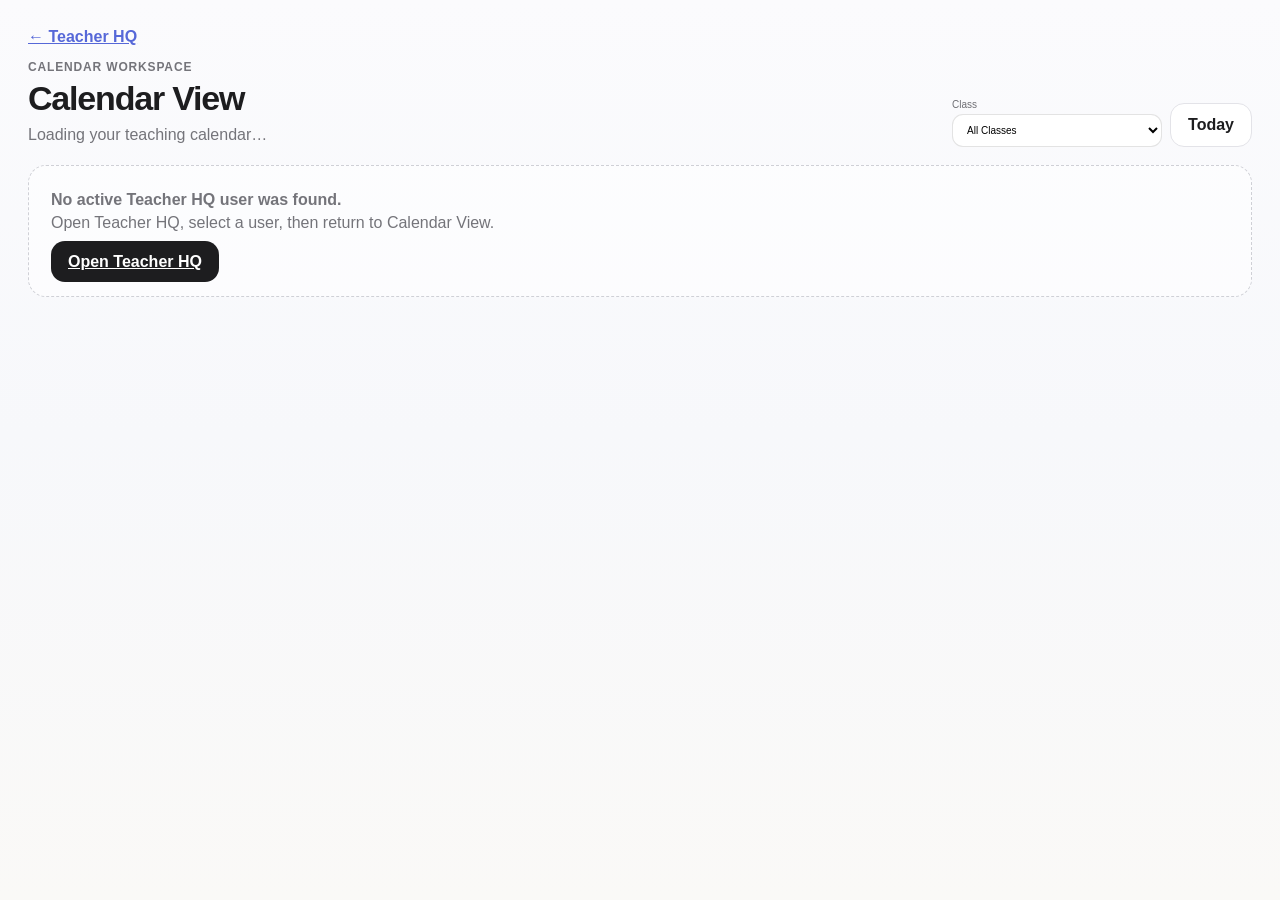
==== commit 83c28738: "Add files via upload Redesign Teacher HQ overview, cohorts and curriculum browser" ====
--- a/calendar.html
+++ b/calendar.html
@@ -3,10 +3,10 @@
 <head>
   <meta charset="UTF-8" />
   <meta name="viewport" content="width=device-width, initial-scale=1" />
-  <title>Teacher HQ — Full Calendar</title>
-  <link rel="stylesheet" href="styles.css?v=15" />
-  <link rel="stylesheet" href="mega-features.css?v=15" />
-  <link rel="stylesheet" href="calendar-page.css?v=15" />
+  <title>Teacher HQ — Calendar View</title>
+  <link rel="stylesheet" href="styles.css?v=17" />
+  <link rel="stylesheet" href="mega-features.css?v=17" />
+  <link rel="stylesheet" href="calendar-page.css?v=17" />
 </head>
 <body class="full-calendar-page">
   <main class="full-calendar-shell">
@@ -14,7 +14,7 @@
       <div>
         <a class="text-button calendar-back" href="index.html">← Teacher HQ</a>
         <p class="small-label">Calendar Workspace</p>
-        <h1 id="fullCalendarTitle">Full Calendar</h1>
+        <h1 id="fullCalendarTitle">Calendar View</h1>
         <p id="fullCalendarMeta" class="section-subtitle">Loading your teaching calendar…</p>
       </div>
       <div class="full-calendar-top-actions">
@@ -25,7 +25,7 @@
 
     <div id="fullCalendarNoUser" class="empty-state-card hidden">
       <strong>No active Teacher HQ user was found.</strong>
-      <p>Open Teacher HQ, select a user, then return to the Full Calendar.</p>
+      <p>Open Teacher HQ, select a user, then return to Calendar View.</p>
       <a class="primary-button" href="index.html">Open Teacher HQ</a>
     </div>
 
@@ -78,6 +78,6 @@
     </div>
   </dialog>
 
-  <script src="calendar-page.js?v=15"></script>
+  <script src="calendar-page.js?v=17"></script>
 </body>
 </html>
--- a/mega-features.css
+++ b/mega-features.css
@@ -88,3 +88,70 @@
 .lesson-calendar-off strong,.lesson-calendar-off span{display:block}.lesson-calendar-off span{font-size:8px}
 .lesson-calendar-legend{margin-top:2px}
 @media(max-width:850px){.lesson-calendar-day{min-height:84px}.lesson-calendar-chip small{display:none}}
+
+/* ============================================================
+   COHORT + CLASS REFINEMENT (v16)
+   ------------------------------------------------------------
+   Cohorts contain students and learning context. Classes connect one
+   Cohort to curriculum, Units, Lessons and assessment.
+============================================================ */
+
+/* Notification emphasis */
+.notification-icon{display:inline-flex;align-items:center;justify-content:center;min-width:24px;font-size:22px;line-height:1;font-weight:900}
+.notification-row.notification-danger .notification-icon,.notification-item.danger .notification-icon{color:#d92d20}
+.notification-row.notification-warning .notification-icon,.notification-item.warning .notification-icon{color:#b86e00}
+.notification-row.notification-info .notification-icon,.notification-item.info .notification-icon{color:#2477d4}
+.notification-row.notification-reflection .notification-icon{color:#7a55c7}
+.notification-row.notification-interest .notification-icon{color:#008f83}
+.notification-row.notification-backup .notification-icon{color:#248a4b}
+.notification-row.notification-reflection{border-left-color:#9b7ad8}
+.notification-row.notification-interest{border-left-color:#1ba99b}
+.notification-row.notification-backup{border-left-color:#50a96c}
+
+/* Cohort / Class manager */
+.class-manager-tabs{display:flex;gap:7px;margin:2px 0 15px;padding:4px;background:#f0f1f4;border-radius:13px;width:max-content;max-width:100%}
+.class-manager-tabs button{border:0;background:transparent;border-radius:10px;padding:8px 13px;font:inherit;font-weight:750;color:#666;cursor:pointer}
+.class-manager-tabs button.active{background:#fff;color:#17171a;box-shadow:0 1px 4px rgba(0,0,0,.08)}
+.clean-manager-heading{display:flex;align-items:center;justify-content:space-between;gap:12px;margin:8px 0 12px}.clean-manager-heading h3{margin:0;font-size:18px;letter-spacing:-.02em}
+.manager-empty-state{display:grid;justify-items:start;gap:11px;border:1px dashed rgba(29,29,31,.17);border-radius:18px;padding:20px;background:#fafafd}.manager-empty-state strong{font-size:16px}.manager-empty-state p{margin:0;color:var(--hq-muted);max-width:620px}
+.class-manager-list,.cohort-manager-list{display:grid;gap:10px}
+.class-manager-card,.cohort-manager-card{display:grid;grid-template-columns:minmax(0,1fr) auto;gap:14px;align-items:center;border:1px solid var(--hq-border);background:#fff;border-radius:17px;padding:13px 14px;position:relative;overflow:hidden}
+.class-manager-card{padding-left:19px}.class-colour-bar{position:absolute;left:0;top:0;bottom:0;width:6px;background:var(--course-colour,#61b6ff)}
+.class-manager-main,.cohort-manager-main{border:0;background:transparent;padding:0;text-align:left;cursor:pointer;min-width:0;color:inherit}.class-manager-main strong,.cohort-manager-main strong{display:block;font-size:15px;margin-bottom:3px}.class-manager-main span,.cohort-manager-main span{display:block;color:var(--hq-muted);font-size:12px;white-space:normal}.manager-card-actions{display:flex;gap:6px;align-items:center;flex-wrap:wrap;justify-content:flex-end}.manager-card-actions button{white-space:nowrap}
+.mini-coverage{margin-top:7px;display:flex;gap:6px;flex-wrap:wrap}.mini-coverage span{font-size:10px;background:#f4f4f7;border-radius:999px;padding:3px 7px;color:#555}
+.archived-record{opacity:.72}.archived-record:hover{opacity:.9}.archive-section{margin-top:21px;padding-top:15px;border-top:1px solid var(--hq-border)}.archive-section>summary{cursor:pointer;font-weight:800;color:#666;margin-bottom:10px}.archive-section[open]>summary{color:#333}
+.term-card.archived-record,.term-summary-card.archived-record{filter:saturate(.72)}
+
+/* Class editor */
+.class-title-colour-row{display:grid;grid-template-columns:minmax(0,1fr) auto;gap:12px;align-items:end}.class-name-field{min-width:0}.compact-colour-control{display:grid;grid-template-columns:auto 42px;align-items:center;gap:7px;font-size:10px;color:var(--hq-muted)}.compact-colour-control input[type="color"]{width:42px;height:36px;border:1px solid var(--hq-border);border-radius:10px;background:#fff;padding:3px;cursor:pointer}.compact-colour-control [data-colour-preview]{width:15px;height:15px;border-radius:50%;background:var(--preview,#61b6ff);box-shadow:0 0 0 1px rgba(0,0,0,.12)}
+.class-editor-section{margin-top:16px;padding-top:15px;border-top:1px solid var(--hq-border)}.class-editor-section>h3{font-size:14px;margin:0 0 9px}.class-editor-section>p{margin:-2px 0 11px;color:var(--hq-muted);font-size:11px}
+.grade-tile-picker{display:grid;grid-template-columns:repeat(auto-fit,minmax(78px,1fr));gap:7px}.grade-tile{position:relative;display:grid;place-items:center;min-height:48px;border:1px solid var(--hq-border);border-radius:12px;background:#fff;font-size:12px;font-weight:750;cursor:pointer;text-align:center;padding:8px}.grade-tile input{position:absolute;opacity:0;pointer-events:none}.grade-tile:has(input:checked),.grade-tile.selected{border-color:#6954d8;background:#f1edff;color:#4937a6;box-shadow:inset 0 0 0 1px rgba(105,84,216,.12)}.grade-tile:focus-within{outline:3px solid rgba(79,129,255,.18);outline-offset:1px}
+.additional-subjects{margin-top:10px}.subject-chip-picker{display:flex;flex-wrap:wrap;gap:7px}.subject-chip-check{position:relative;display:inline-flex;align-items:center;gap:6px;border:1px solid var(--hq-border);border-radius:999px;padding:7px 10px;background:#fff;font-size:11px;font-weight:700;cursor:pointer}.subject-chip-check input{margin:0}.subject-chip-check:has(input:checked){border-color:#6954d8;background:#f1edff;color:#4937a6}
+.class-curriculum-assignment{margin-top:10px}.curriculum-assignment-list{display:flex;flex-wrap:wrap;gap:8px 10px;align-items:center}.curriculum-assignment-chip{display:inline-flex;align-items:center;border-radius:999px;background:#eef3fb;color:#355271;padding:7px 10px;font-size:11px;font-weight:750}.curriculum-empty{font-size:11px;color:var(--hq-muted);font-style:italic}.cohort-chip{display:inline-flex;align-items:center;border-radius:999px;background:#eff8f3;color:#28704a;padding:4px 8px;font-size:10px;font-weight:800;margin-top:7px}
+
+/* Dashboard / Unit copy */
+.class-dashboard-action-row{display:flex;gap:8px;align-items:center;justify-content:flex-end;flex-wrap:wrap;margin:0 0 12px}.unit-copy-wrap{display:flex;justify-content:flex-end;margin:6px 0 10px}.copy-unit-button{white-space:nowrap}.copy-unit-note{border-radius:12px;background:#f6f6f9;padding:10px 12px;color:#65656b;font-size:11px;line-height:1.45;margin-top:10px}
+.class-cohort-context{display:grid;gap:10px}.cohort-context-read-card{border:1px solid var(--hq-border);border-radius:15px;background:#fff;padding:12px}.cohort-context-read-card h4{margin:0 0 6px}.cohort-context-read-card ul{margin:0;padding-left:18px}.cohort-context-read-card li+li{margin-top:5px}
+
+/* Cohort context */
+.cohort-count-summary{display:flex;gap:7px;flex-wrap:wrap;margin:0 0 13px}.cohort-count-summary span{background:#f4f4f7;border-radius:999px;padding:5px 9px;font-size:10px;font-weight:700;color:#555}
+.cohort-context-grid{display:grid;grid-template-columns:repeat(2,minmax(0,1fr));gap:12px}.cohort-context-module{border:1px solid var(--hq-border);border-radius:17px;background:#fff;padding:13px;min-width:0}.cohort-module-heading{display:flex;justify-content:space-between;align-items:start;gap:10px}.cohort-module-heading h4{margin:0;font-size:14px}.cohort-module-heading p{margin:4px 0 0;color:var(--hq-muted);font-size:10px;line-height:1.4}.context-bullet-list{display:grid;gap:7px;margin-top:11px}.context-bullet-item{display:grid;grid-template-columns:auto minmax(0,1fr) auto;gap:8px;align-items:start;border-radius:11px;background:#f8f8fa;padding:8px}.context-bullet-item.default-context{background:#f0f8f3}.bullet-dot{font-size:15px;line-height:1.1;color:#67676d}.context-bullet-item strong{display:block;font-size:12px}.context-bullet-item p{margin:3px 0 0;color:#68686e;font-size:10px;line-height:1.4}.context-bullet-item button{border:0;background:transparent;color:#666;cursor:pointer;padding:2px 4px}.empty-context-item{margin:10px 0 0;color:var(--hq-muted);font-size:11px;font-style:italic}
+
+/* Anonymous students and interests */
+.student-roster-list{display:grid;gap:9px}.student-profile-row{display:grid;grid-template-columns:auto minmax(0,1fr) auto;gap:10px;align-items:start;border:1px solid var(--hq-border);border-radius:15px;background:#fff;padding:11px 12px}.student-code{display:grid;place-items:center;min-width:48px;height:36px;border-radius:10px;background:#17171a;color:#fff;font-size:14px;font-weight:850;letter-spacing:.04em}.student-profile-main{min-width:0}.student-profile-main strong{display:block;font-size:13px}.student-profile-main small{display:block;color:var(--hq-muted);margin-top:2px}.student-interest-tags,.cohort-interest-cloud{display:flex;gap:6px;flex-wrap:wrap;margin-top:7px}.interest-tag{border:1px solid rgba(61,104,183,.14);background:#eef3fb;color:#345b9b;border-radius:999px;padding:5px 8px;font-size:10px;font-weight:750;cursor:pointer}.interest-tag small{display:inline;color:inherit;opacity:.7;margin-left:3px}.interest-tag.selected{background:#dfe9ff;border-color:#6d8fd7;color:#24477e}.no-interest-tags{font-size:10px;color:var(--hq-muted);font-style:italic}.cohort-interest-cloud .interest-tag{font-size:11px;padding:6px 9px}
+
+/* Interest reminders */
+.interest-reminder-form{border:1px solid var(--hq-border);background:#fafafd;border-radius:16px;padding:12px;margin-bottom:12px}.reminder-form-grid{display:grid;grid-template-columns:170px minmax(0,1fr);gap:9px}.student-reminder-picker{display:flex;flex-wrap:wrap;gap:6px;margin-top:9px}.student-reminder-picker label{display:inline-flex;align-items:center;gap:5px;border:1px solid var(--hq-border);background:#fff;border-radius:999px;padding:6px 8px;font-size:10px;cursor:pointer}.student-reminder-picker label:has(input:checked){background:#eff8f3;border-color:#79b994;color:#236945}.interest-reminder-list{display:grid;gap:8px}.interest-reminder-row{display:grid;grid-template-columns:minmax(0,1fr) auto;gap:10px;align-items:center;border:1px solid var(--hq-border);border-radius:14px;background:#fff;padding:10px 12px}.interest-reminder-row strong{display:block;font-size:12px}.interest-reminder-row span{display:block;color:var(--hq-muted);font-size:10px;margin-top:2px}.interest-reminder-row.completed{opacity:.58}.interest-reminder-row.completed strong{text-decoration:line-through}.unit-archive-section{margin-top:18px;border-top:1px solid var(--hq-border);padding-top:13px}
+
+/* Lesson-specific Cohort context */
+.lesson-cohort-context-card{display:grid;gap:12px}.lesson-cohort-context-heading{display:flex;justify-content:space-between;gap:10px;align-items:start}.lesson-cohort-context-heading small{display:block;color:var(--hq-muted);margin-top:3px}.lesson-cohort-context-grid{display:grid;grid-template-columns:repeat(2,minmax(0,1fr));gap:10px}.lesson-context-module{border:1px solid var(--hq-border);border-radius:13px;padding:10px;background:#fafafd}.lesson-context-module h4{margin:0 0 7px;font-size:12px}.lesson-context-options{display:grid;gap:6px}.lesson-context-option{display:grid;grid-template-columns:auto minmax(0,1fr);gap:7px;align-items:start;border-radius:9px;padding:6px;background:#fff}.lesson-context-option input{margin-top:2px}.lesson-context-option strong{display:block;font-size:11px}.lesson-context-option small{display:block;color:var(--hq-muted);font-size:9px;margin-top:2px}.lesson-classroom-select{width:100%;border:1px solid var(--hq-border);border-radius:9px;padding:8px;background:#fff}.lesson-context-empty{font-size:10px;color:var(--hq-muted);font-style:italic}.lesson-context-manage{white-space:nowrap}
+
+/* Simulation interest inspiration */
+.simulation-interest-panel{margin-top:13px;border:1px solid rgba(0,143,131,.18);background:#f5fbfa;border-radius:15px;padding:12px}.simulation-interest-panel .checkbox-row{margin:0}.simulation-interest-panel h5{margin:10px 0 4px;font-size:12px}.simulation-interest-panel p{margin:0;color:var(--hq-muted);font-size:10px}.simulation-interest-tags{display:flex;flex-wrap:wrap;gap:7px;margin-top:9px}.simulation-interest-tag{border:1px solid rgba(0,143,131,.18);background:#fff;border-radius:999px;padding:6px 9px;font-size:10px;font-weight:750;cursor:pointer}.simulation-interest-tag.selected{background:#dff7f2;border-color:#51b8a9;color:#17695f}.simulation-interest-tag:disabled{cursor:default;opacity:.65}
+
+@media(max-width:760px){
+  .class-manager-card,.cohort-manager-card,.student-profile-row,.interest-reminder-row{grid-template-columns:1fr}.manager-card-actions{justify-content:flex-start}.class-title-colour-row{grid-template-columns:1fr}.compact-colour-control{justify-self:start}.cohort-context-grid,.lesson-cohort-context-grid{grid-template-columns:1fr}.reminder-form-grid{grid-template-columns:1fr}.grade-tile-picker{grid-template-columns:repeat(3,minmax(0,1fr))}
+}
+.student-subsection-label{margin-top:9px;font-size:9px;text-transform:uppercase;letter-spacing:.07em;font-weight:850;color:#777}.student-complexity-tags{display:flex;gap:6px;flex-wrap:wrap;margin-top:5px}.student-complexity-tag{border:1px solid rgba(152,96,59,.16);background:#fbf1e9;color:#815032;border-radius:999px;padding:5px 8px;font-size:10px;font-weight:750;cursor:pointer}.student-profile-actions{display:grid;gap:6px;align-self:start}.student-profile-actions button{white-space:nowrap}
+@media(max-width:760px){.student-profile-actions{display:flex;flex-wrap:wrap}}
+.overview-instruction-chip.archived{opacity:.62;filter:saturate(.55);box-shadow:inset 0 0 0 1px rgba(29,29,31,.12)}.daily-event.archived{opacity:.68;filter:saturate(.65)}
--- a/calendar-page.css
+++ b/calendar-page.css
@@ -1,3 +1,9 @@
-/* Teacher HQ — dedicated Full Calendar workspace */
+/* Teacher HQ — dedicated Calendar View workspace */
 .full-calendar-page{min-height:100vh}.full-calendar-shell{max-width:1500px;margin:0 auto;padding:28px}.full-calendar-topbar{display:flex;justify-content:space-between;align-items:flex-end;gap:20px;margin-bottom:18px}.full-calendar-topbar h1{font-size:34px;letter-spacing:-.035em;margin:5px 0}.calendar-back{display:inline-block;margin-bottom:14px}.full-calendar-top-actions{display:flex;align-items:end;gap:8px}.calendar-filter{display:grid;gap:4px;font-size:10px;color:#6e6e73}.calendar-filter select{min-width:210px;border:1px solid rgba(29,29,31,.12);border-radius:11px;background:#fff;padding:9px 10px}.full-calendar-workspace{display:grid;grid-template-columns:minmax(0,1fr) 300px;gap:16px}.full-calendar-main,.calendar-side-card{background:#fff;border:1px solid rgba(29,29,31,.10);border-radius:22px;box-shadow:0 10px 32px rgba(25,28,38,.05)}.full-calendar-main{padding:16px}.full-calendar-controls{display:grid;grid-template-columns:42px 1fr 42px;align-items:center;text-align:center;gap:10px;margin-bottom:12px}.full-calendar-controls h2{margin:1px 0;font-size:24px}.full-calendar-grid{display:grid;grid-template-columns:repeat(7,minmax(0,1fr));gap:6px}.full-calendar-weekday{padding:6px;text-align:center;font-size:10px;text-transform:uppercase;letter-spacing:.08em;color:#777}.full-calendar-weekday.weekend{color:#4f5258}.full-day{min-height:150px;border:1px solid rgba(29,29,31,.10);border-radius:14px;background:#fff;padding:7px;overflow:hidden;text-align:left;cursor:pointer;transition:.15s}.full-day:hover{transform:translateY(-1px);box-shadow:0 6px 18px rgba(30,35,50,.08)}.full-day.blank{border-color:transparent;background:transparent;cursor:default;box-shadow:none}.full-day.weekend{background:#dfe1e5;color:#55585d}.full-day.past{opacity:.74}.full-day.today{box-shadow:inset 0 0 0 2px #5a6cff}.full-day-number{font-size:12px;font-weight:800;display:block;margin-bottom:4px}.full-day-events{display:grid;gap:3px}.full-event{display:block;border-radius:7px;padding:4px 5px;font-size:9px;line-height:1.2;white-space:nowrap;overflow:hidden;text-overflow:ellipsis}.full-event.lesson{background:var(--event-bg);color:var(--event-fg);font-weight:750}.full-event.unplanned{background:#fff;border:1.5px solid #e34c4c;color:#9c2424}.full-event.trip{background:#ffedd4;color:#733e00;font-weight:800}.full-event.assessment{background:#ece9ff;color:#4932a8}.full-event.off{background:#eaf4ff;color:#315d86;font-weight:800;white-space:normal}.full-calendar-sidebar{display:grid;gap:12px;align-content:start;position:sticky;top:18px}.calendar-side-card{padding:13px}.calendar-side-heading{display:flex;gap:9px;align-items:center;padding-bottom:9px;border-bottom:1px solid rgba(29,29,31,.08)}.calendar-side-heading>span{font-size:20px}.calendar-side-heading strong,.calendar-side-heading small{display:block}.calendar-side-heading small{color:#777}.full-calendar-notifications{display:grid;gap:6px;margin-top:9px}.full-notification{border-radius:11px;padding:8px 9px;background:#f7f7f9;font-size:11px}.full-notification strong,.full-notification small{display:block}.full-notification small{color:#737378;margin-top:2px}.full-notification.danger{border-left:4px solid #e34c4c}.full-notification.warning{border-left:4px solid #e9a700}.full-notification.info{border-left:4px solid #4d9cef}.full-calendar-legend{display:grid;gap:8px;margin-top:10px;font-size:11px}.full-calendar-legend span{display:flex;gap:7px;align-items:center}.legend-swatch{width:13px;height:13px;border-radius:4px;background:#ddd}.legend-swatch.unplanned{background:#fff;border:2px solid #e34c4c}.legend-swatch.planned{background:#61b6ff}.legend-swatch.trip{background:#ffb452}.legend-swatch.off{background:#dceeff}.legend-swatch.weekend{background:#dfe1e5}.daily-alerts{display:grid;gap:7px;margin-bottom:12px}.daily-alert-block{border:1px solid rgba(29,29,31,.10);border-radius:12px;padding:9px;background:#fafafc}.daily-alert-block strong,.daily-alert-block span{display:block}.daily-alert-block span{font-size:11px;color:#6e6e73;margin-top:3px}.daily-timeline{display:grid;gap:5px}.daily-event{display:grid;grid-template-columns:85px 1fr;gap:10px;border-left:5px solid var(--event-colour,#aaa);padding:8px 10px;background:#fff;border-radius:11px;border-top:1px solid rgba(29,29,31,.08);border-right:1px solid rgba(29,29,31,.08);border-bottom:1px solid rgba(29,29,31,.08)}.daily-event.noninstructional{border-left-width:2px;padding:5px 8px;font-size:10px;background:#f6f6f8}.daily-event time{font-size:11px;color:#6e6e73}.daily-event strong,.daily-event span{display:block}.daily-event span{font-size:11px;color:#6e6e73}.daily-day-off{border-radius:13px;background:#eaf4ff;padding:10px;margin-bottom:9px}.daily-day-off strong,.daily-day-off span{display:block}.daily-reflection-card textarea{width:100%;border:1px solid rgba(29,29,31,.12);border-radius:12px;padding:10px;resize:vertical}.daily-view-actions{display:flex;gap:7px;margin-bottom:12px}
 @media(max-width:1050px){.full-calendar-workspace{grid-template-columns:1fr}.full-calendar-sidebar{position:static;grid-template-columns:1fr 1fr}.full-day{min-height:120px}}@media(max-width:720px){.full-calendar-shell{padding:14px}.full-calendar-topbar{display:block}.full-calendar-top-actions{margin-top:12px}.full-calendar-sidebar{grid-template-columns:1fr}.full-calendar-grid{gap:3px}.full-day{min-height:90px;padding:4px}.full-event{font-size:8px}.calendar-filter select{min-width:0;width:100%}}
+.full-event.archived{opacity:.66;filter:saturate(.65);border:1px solid rgba(29,29,31,.12);background:#f0f0f2;color:#5d5d63}.daily-event.archived{opacity:.68;filter:saturate(.72)}.full-notification.interest{border-left:4px solid #1ba99b}
+
+/* Calendar View: substitute days keep the instructional schedule active. */
+.full-event.sub-day{background:#fff4d6;color:#855b00;font-weight:850;border:1px solid #f0d991}
+.full-event.custom-event{background:#f1f1f4;color:#4e4e54;border:1px solid rgba(29,29,31,.08)}
+.daily-day-off.daily-sub-day{background:#fff5d9;color:#775500;border:1px solid #f0d991}
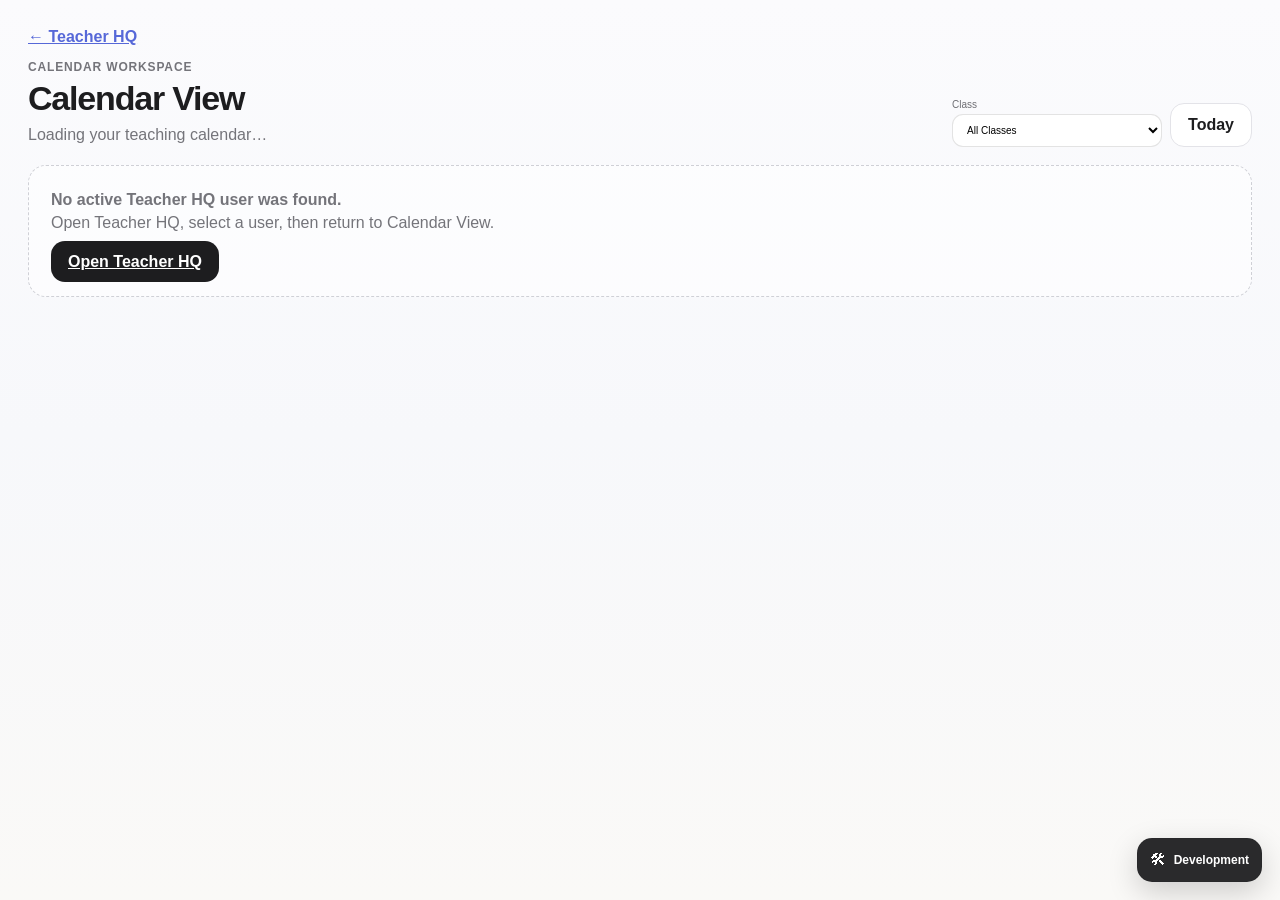
==== commit a9cb680e: "Add files via upload Add development tracker and reset Teacher HQ baseline" ====
--- a/calendar.html
+++ b/calendar.html
@@ -4,9 +4,10 @@
   <meta charset="UTF-8" />
   <meta name="viewport" content="width=device-width, initial-scale=1" />
   <title>Teacher HQ — Calendar View</title>
-  <link rel="stylesheet" href="styles.css?v=17" />
-  <link rel="stylesheet" href="mega-features.css?v=17" />
-  <link rel="stylesheet" href="calendar-page.css?v=17" />
+  <link rel="stylesheet" href="styles.css?v=18" />
+  <link rel="stylesheet" href="mega-features.css?v=18" />
+  <link rel="stylesheet" href="calendar-page.css?v=18" />
+  <link rel="stylesheet" href="development-tracker.css?v=18" />
 </head>
 <body class="full-calendar-page">
   <main class="full-calendar-shell">
@@ -78,6 +79,7 @@
     </div>
   </dialog>
 
-  <script src="calendar-page.js?v=17"></script>
+  <script src="calendar-page.js?v=18"></script>
+  <script src="development-tracker.js?v=18"></script>
 </body>
 </html>
--- a/development-tracker.css
+++ b/development-tracker.css
@@ -0,0 +1,16 @@
+/* Teacher HQ — Development Tracker (isolated development-only UI) */
+.devtracker-open-button{position:fixed;right:18px;bottom:18px;z-index:2147482000;display:flex;align-items:center;gap:8px;min-height:44px;padding:9px 12px;border:1px solid rgba(29,29,31,.15);border-radius:15px;background:rgba(29,29,31,.94);color:#fff;box-shadow:0 10px 30px rgba(0,0,0,.18);font:inherit;cursor:pointer;backdrop-filter:blur(16px)}
+.devtracker-open-button strong{font-size:12px}.devtracker-open-button>span{font-size:16px}.devtracker-open-button em{display:grid;place-items:center;min-width:20px;height:20px;padding:0 5px;border-radius:999px;background:#fff;color:#1d1d1f;font-size:10px;font-style:normal;font-weight:850}.devtracker-open-button em.hidden{display:none}
+.devtracker-dialog{width:min(1180px,96vw);max-width:none;max-height:92vh;padding:0;border:0;border-radius:26px;background:#f5f5f7;color:#1d1d1f;box-shadow:0 30px 90px rgba(0,0,0,.28);overflow:hidden}.devtracker-dialog::backdrop{background:rgba(20,20,24,.46);backdrop-filter:blur(6px)}
+.devtracker-shell{max-height:92vh;overflow:auto}.devtracker-header{position:sticky;top:0;z-index:3;display:flex;justify-content:space-between;align-items:flex-start;gap:20px;padding:23px 26px 18px;background:rgba(255,255,255,.94);border-bottom:1px solid rgba(29,29,31,.09);backdrop-filter:blur(20px)}.devtracker-header h2{margin:2px 0 4px;font-size:28px;letter-spacing:-.03em}.devtracker-header p:last-child{margin:0;color:#6e6e73;font-size:12px}.devtracker-kicker{margin:0;color:#777;font-size:9px;font-weight:850;text-transform:uppercase;letter-spacing:.1em}.devtracker-close{width:40px;height:40px;border:0;border-radius:13px;background:#efeff2;color:#333;font-size:24px;cursor:pointer}
+.devtracker-privacy-note{margin:16px 22px 0;padding:11px 13px;border:1px solid #e5d9ae;border-radius:13px;background:#fff9e9;color:#665827;font-size:11px;line-height:1.45}.devtracker-tabs{display:flex;gap:6px;margin:14px 22px 0;padding:5px;border-radius:14px;background:#e9e9ed;overflow:auto}.devtracker-tabs button{flex:1;min-width:max-content;border:0;border-radius:10px;padding:9px 12px;background:transparent;color:#666;font:inherit;font-size:11px;font-weight:800;cursor:pointer}.devtracker-tabs button.active{background:#fff;color:#1d1d1f;box-shadow:0 2px 8px rgba(0,0,0,.07)}.devtracker-tab-panel{padding:18px 22px 30px}.devtracker-tab-panel.hidden{display:none!important}
+.devtracker-summary-row{display:grid;grid-template-columns:repeat(4,minmax(0,1fr));gap:9px;margin-bottom:14px}.devtracker-summary-card{padding:13px 14px;border:1px solid rgba(29,29,31,.08);border-radius:15px;background:#fff}.devtracker-summary-card strong,.devtracker-summary-card span{display:block}.devtracker-summary-card strong{font-size:22px;letter-spacing:-.03em}.devtracker-summary-card span{margin-top:2px;color:#74747a;font-size:10px}.devtracker-summary-card.danger{box-shadow:inset 4px 0 0 #d84a4f}.devtracker-summary-card.warning{box-shadow:inset 4px 0 0 #dda82c}.devtracker-summary-card.good{box-shadow:inset 4px 0 0 #47a870}
+.devtracker-issue-form,.devtracker-decision-form,.devtracker-handoff-card{padding:19px;border:1px solid rgba(29,29,31,.09);border-radius:20px;background:#fff;box-shadow:0 8px 24px rgba(20,20,30,.035)}.devtracker-form-heading,.devtracker-list-heading{display:flex;justify-content:space-between;align-items:flex-start;gap:14px;margin-bottom:14px}.devtracker-form-heading h3,.devtracker-list-heading h3,.devtracker-handoff-card h3{margin:2px 0 0;font-size:20px;letter-spacing:-.02em}.devtracker-form-grid{display:grid;grid-template-columns:repeat(4,minmax(0,1fr));gap:9px}.devtracker-form-grid.decision-grid{grid-template-columns:1fr 1fr}.devtracker-form-grid label,.devtracker-field{display:grid;gap:5px}.devtracker-form-grid label>span,.devtracker-field>span{color:#67676d;font-size:10px;font-weight:800}.devtracker-dialog input,.devtracker-dialog select,.devtracker-dialog textarea{width:100%;min-height:40px;border:1px solid #dcdce2;border-radius:11px;background:#fff;color:#1d1d1f;padding:9px 10px;font:inherit;font-size:12px;outline:none;box-sizing:border-box}.devtracker-dialog textarea{resize:vertical;line-height:1.45}.devtracker-dialog input:focus,.devtracker-dialog select:focus,.devtracker-dialog textarea:focus{border-color:#8b78cb;box-shadow:0 0 0 3px rgba(118,89,200,.11)}.devtracker-main-field{margin-top:12px}.devtracker-field{margin-top:10px}.devtracker-field small,.devtracker-solution-details small{font-weight:500;color:#929298}
+.devtracker-solution-details{margin-top:10px;padding:10px 11px;border:1px solid #ececf0;border-radius:12px;background:#fafafc}.devtracker-solution-details summary{cursor:pointer;font-size:10px;font-weight:800;color:#666}.devtracker-solution-details textarea{margin-top:9px}.devtracker-context-card{display:flex;justify-content:space-between;align-items:center;gap:14px;margin-top:12px;padding:12px;border:1px dashed #cfcfd7;border-radius:14px;background:#f8f8fa}.devtracker-context-card>div{min-width:0}.devtracker-context-card span,.devtracker-context-card strong,.devtracker-context-card small{display:block}.devtracker-context-card span{color:#85858b;font-size:9px;font-weight:800;text-transform:uppercase;letter-spacing:.06em}.devtracker-context-card strong{margin:3px 0;font-size:11px;white-space:nowrap;overflow:hidden;text-overflow:ellipsis}.devtracker-context-card small{color:#85858b;font-size:9px}.devtracker-form-actions{display:flex;flex-wrap:wrap;gap:8px;margin-top:14px}.devtracker-primary,.devtracker-secondary,.devtracker-danger,.devtracker-text-button{min-height:38px;border-radius:11px;padding:8px 11px;font:inherit;font-size:11px;font-weight:800;cursor:pointer}.devtracker-primary{border:1px solid #1d1d1f;background:#1d1d1f;color:#fff}.devtracker-secondary{border:1px solid #d9d9df;background:#f6f6f8;color:#333}.devtracker-danger{border:1px solid #ecc4c6;background:#fff1f1;color:#9c3035}.devtracker-text-button{border:0;background:transparent;color:#6551a4;padding:5px 7px}
+.devtracker-list-section{margin-top:18px}.devtracker-list-heading{align-items:end}.devtracker-list-heading>span{color:#7b7b82;font-size:10px}.devtracker-filters{display:grid;grid-template-columns:2fr repeat(3,1fr);gap:7px;margin-bottom:10px}.devtracker-issue-list,.devtracker-decision-list{display:grid;gap:9px}.devtracker-issue-card,.devtracker-decision-card{padding:14px;border:1px solid rgba(29,29,31,.09);border-radius:16px;background:#fff}.devtracker-issue-card.blocker-yes{box-shadow:inset 4px 0 0 #d84a4f}.devtracker-issue-card.blocker-maybe{box-shadow:inset 4px 0 0 #dda82c}.devtracker-issue-card.blocker-no{box-shadow:inset 4px 0 0 #a8a8ae}.devtracker-issue-card.status-done{opacity:.66}.devtracker-issue-card header,.devtracker-decision-card header,.devtracker-issue-card footer{display:flex;justify-content:space-between;align-items:center;gap:10px}.devtracker-issue-card header>div:first-child{display:flex;align-items:center;gap:8px}.devtracker-id{display:inline-flex;padding:4px 6px;border-radius:7px;background:#ededf0;color:#57575c;font-size:9px;font-weight:900;letter-spacing:.04em}.devtracker-chip-row{display:flex;flex-wrap:wrap;justify-content:flex-end;gap:5px}.devtracker-chip-row span{padding:4px 6px;border-radius:999px;background:#f3f3f5;color:#666;font-size:8px;font-weight:750}.devtracker-issue-card>p,.devtracker-decision-card>p{margin:10px 0 8px;font-size:12px;line-height:1.5;white-space:pre-wrap}.devtracker-issue-card>small{display:block;color:#8a8a90;font-size:9px}.devtracker-issue-card footer{margin-top:10px;padding-top:9px;border-top:1px solid #efeff2}.devtracker-issue-card footer select{width:auto;min-width:130px;min-height:34px;padding:6px 8px;font-size:10px}.devtracker-expected{margin:8px 0;padding:8px 9px;border-radius:10px;background:#f6f4ff;color:#554879;font-size:10px;white-space:pre-wrap}.devtracker-expected span{display:block;margin-bottom:2px;color:#8877b8;font-size:8px;font-weight:850;text-transform:uppercase}.devtracker-empty{display:grid;gap:3px;padding:24px;border:1px dashed #d7d7dd;border-radius:16px;text-align:center;color:#777}.devtracker-empty strong{color:#444}.devtracker-empty span{font-size:10px}.devtracker-decision-card header>div{display:flex;align-items:center;gap:8px}.devtracker-decision-card header>span{color:#85858b;font-size:9px}.devtracker-decision-card.superseded{opacity:.55}.devtracker-decision-card .devtracker-text-button{margin-left:auto;display:block}
+.devtracker-handoff-card{margin-bottom:12px}.devtracker-handoff-card>p:not(.devtracker-kicker){color:#6f6f75;font-size:11px;line-height:1.5}.devtracker-handoff-stats{display:flex;flex-wrap:wrap;gap:8px;margin-top:12px}.devtracker-handoff-stats span{padding:8px 10px;border-radius:11px;background:#f4f4f6;color:#666;font-size:10px}.devtracker-handoff-stats strong{color:#222}.devtracker-import-row{display:grid;grid-template-columns:180px 1fr;gap:8px;margin:12px 0}.devtracker-import-status{min-height:16px;color:#5e765f!important}.devtracker-handoff-card.danger-zone{border-color:#edd4d5;background:#fffafa}
+.devtracker-point-banner{position:fixed;top:12px;left:50%;transform:translateX(-50%);z-index:2147483646;display:flex;align-items:center;gap:12px;max-width:min(680px,calc(100vw - 24px));padding:10px 13px;border-radius:14px;background:#1d1d1f;color:#fff;box-shadow:0 12px 35px rgba(0,0,0,.28);font-family:-apple-system,BlinkMacSystemFont,"Segoe UI",sans-serif}.devtracker-point-banner strong,.devtracker-point-banner span{display:block}.devtracker-point-banner strong{font-size:11px}.devtracker-point-banner span{color:#d1d1d6;font-size:10px}.devtracker-point-target{outline:3px solid #8c6cff!important;outline-offset:3px!important;cursor:crosshair!important}.devtracker-pointing *{cursor:crosshair!important}
+@media(max-width:850px){.devtracker-summary-row{grid-template-columns:1fr 1fr}.devtracker-form-grid,.devtracker-filters{grid-template-columns:1fr 1fr}.devtracker-context-card{align-items:flex-start;flex-direction:column}.devtracker-context-card .devtracker-secondary{width:100%}}
+@media(max-width:560px){.devtracker-open-button{right:10px;bottom:10px}.devtracker-open-button strong{display:none}.devtracker-dialog{width:100%;max-height:96vh;border-radius:20px}.devtracker-shell{max-height:96vh}.devtracker-header{padding:17px}.devtracker-tab-panel{padding:14px}.devtracker-privacy-note,.devtracker-tabs{margin-left:14px;margin-right:14px}.devtracker-summary-row,.devtracker-form-grid,.devtracker-form-grid.decision-grid,.devtracker-filters,.devtracker-import-row{grid-template-columns:1fr}.devtracker-issue-card header,.devtracker-decision-card header{align-items:flex-start;flex-direction:column}.devtracker-chip-row{justify-content:flex-start}.devtracker-issue-card footer{align-items:stretch}.devtracker-issue-card footer select{flex:1}.devtracker-point-banner{align-items:flex-start;flex-direction:column;gap:2px}}
+@media print{.devtracker-open-button,.devtracker-dialog,.devtracker-point-banner{display:none!important}}
+.devtracker-nav-button{position:relative}.devtracker-nav-button em{display:grid;place-items:center;min-width:18px;height:18px;margin-left:auto;padding:0 5px;border-radius:999px;background:#1d1d1f;color:#fff;font-size:9px;font-style:normal;font-weight:850}.devtracker-nav-button em.hidden{display:none}
